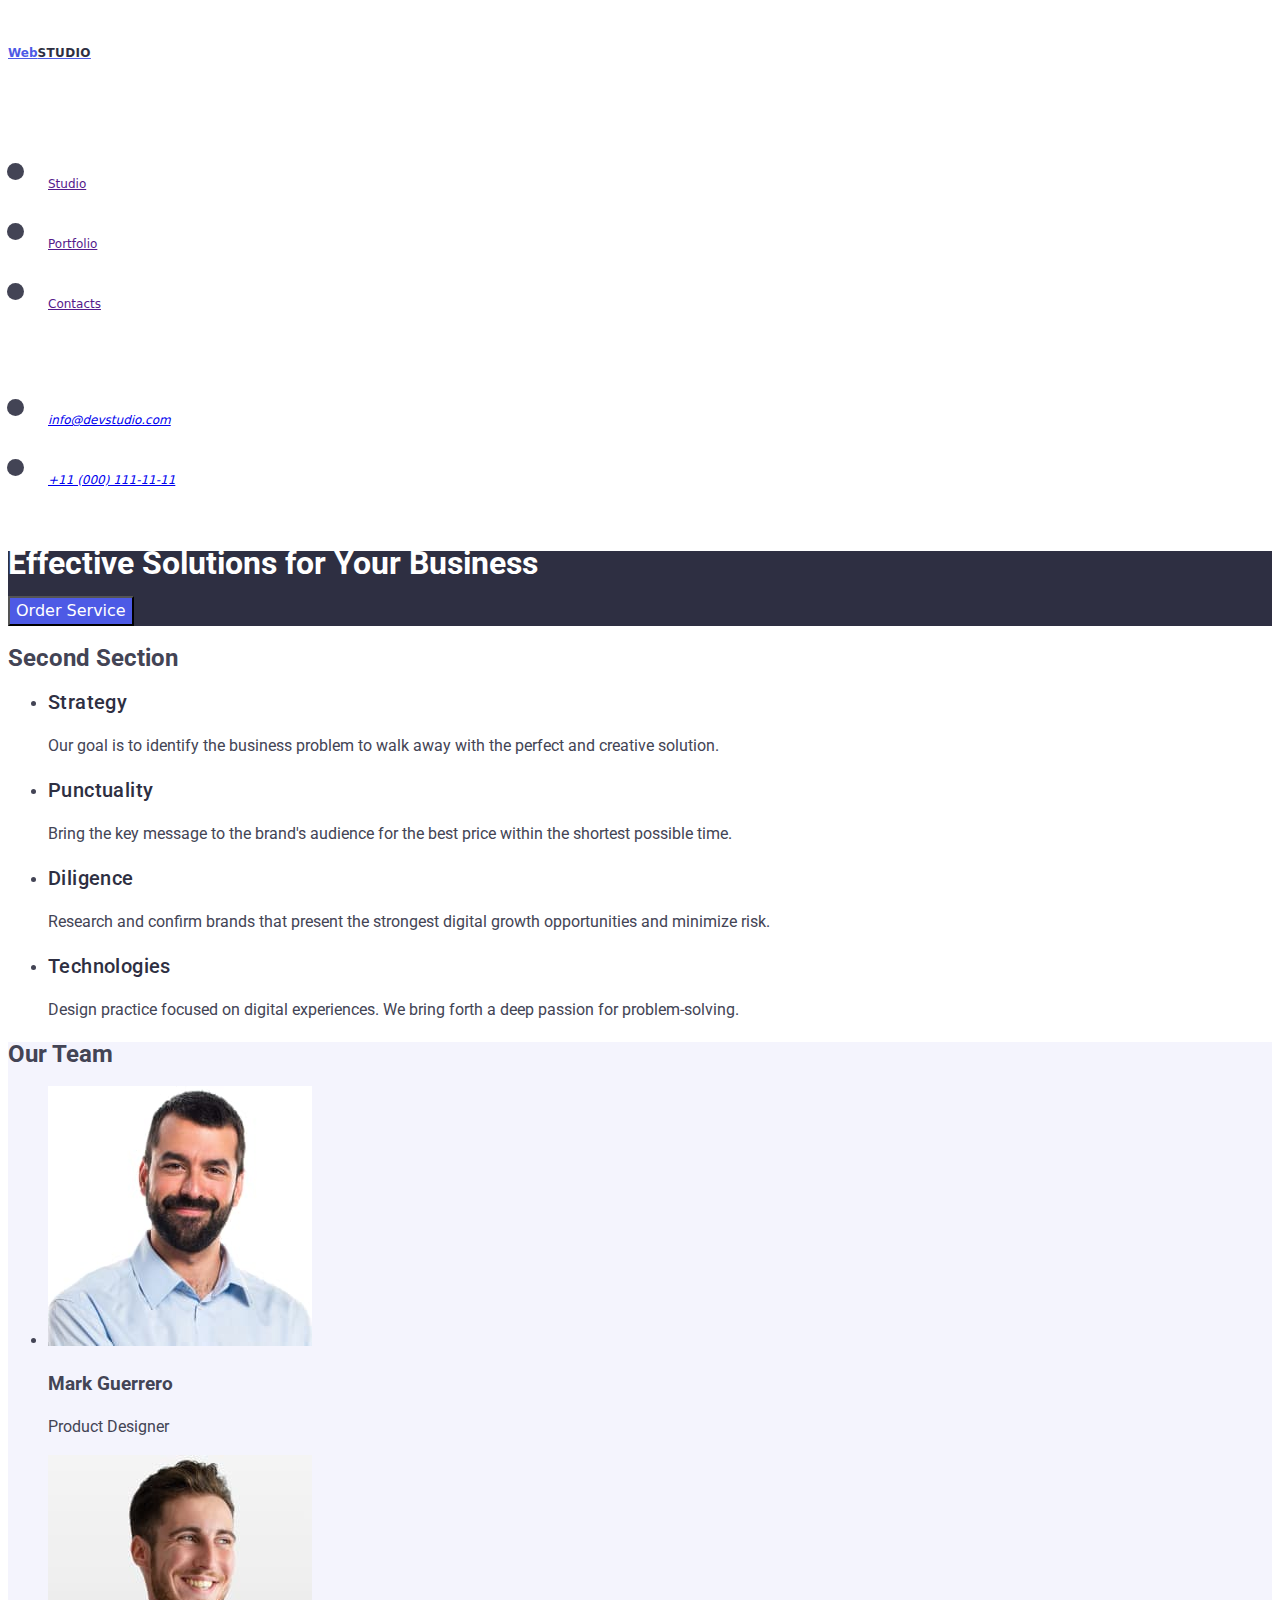
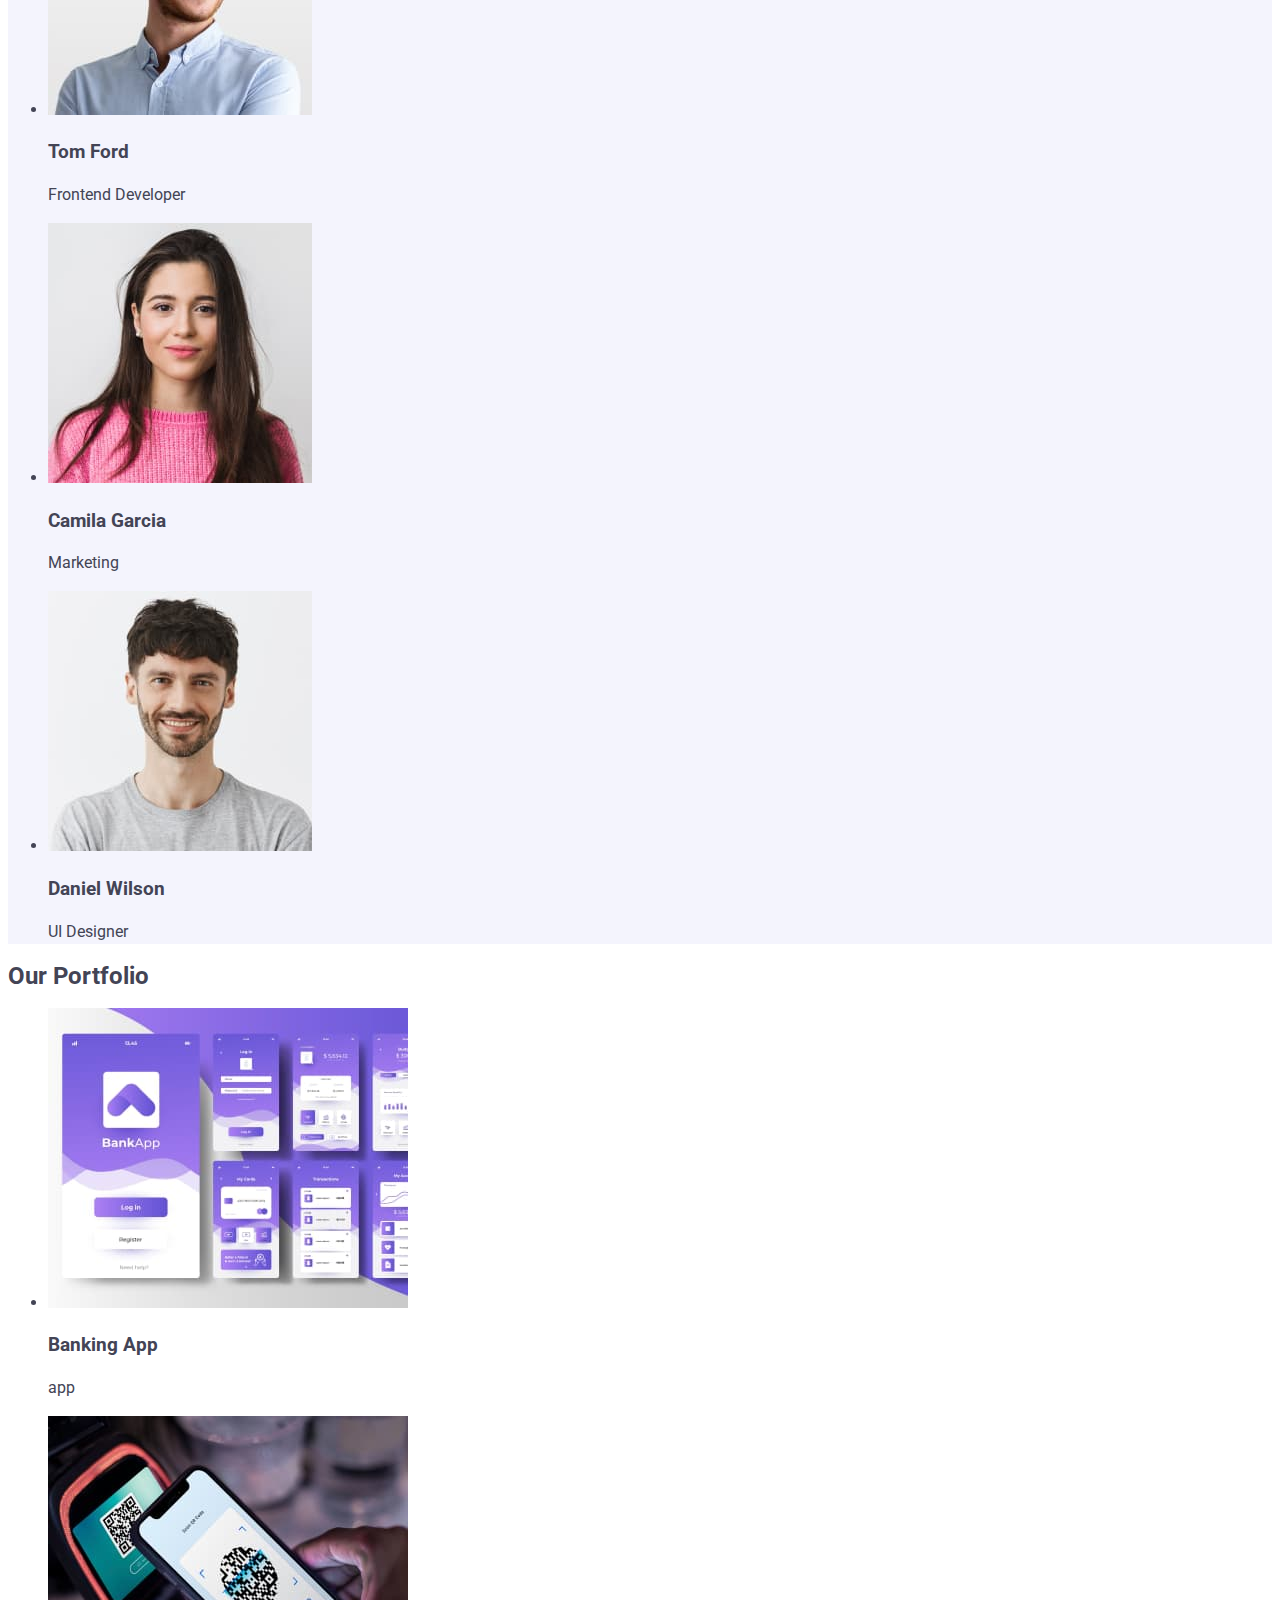
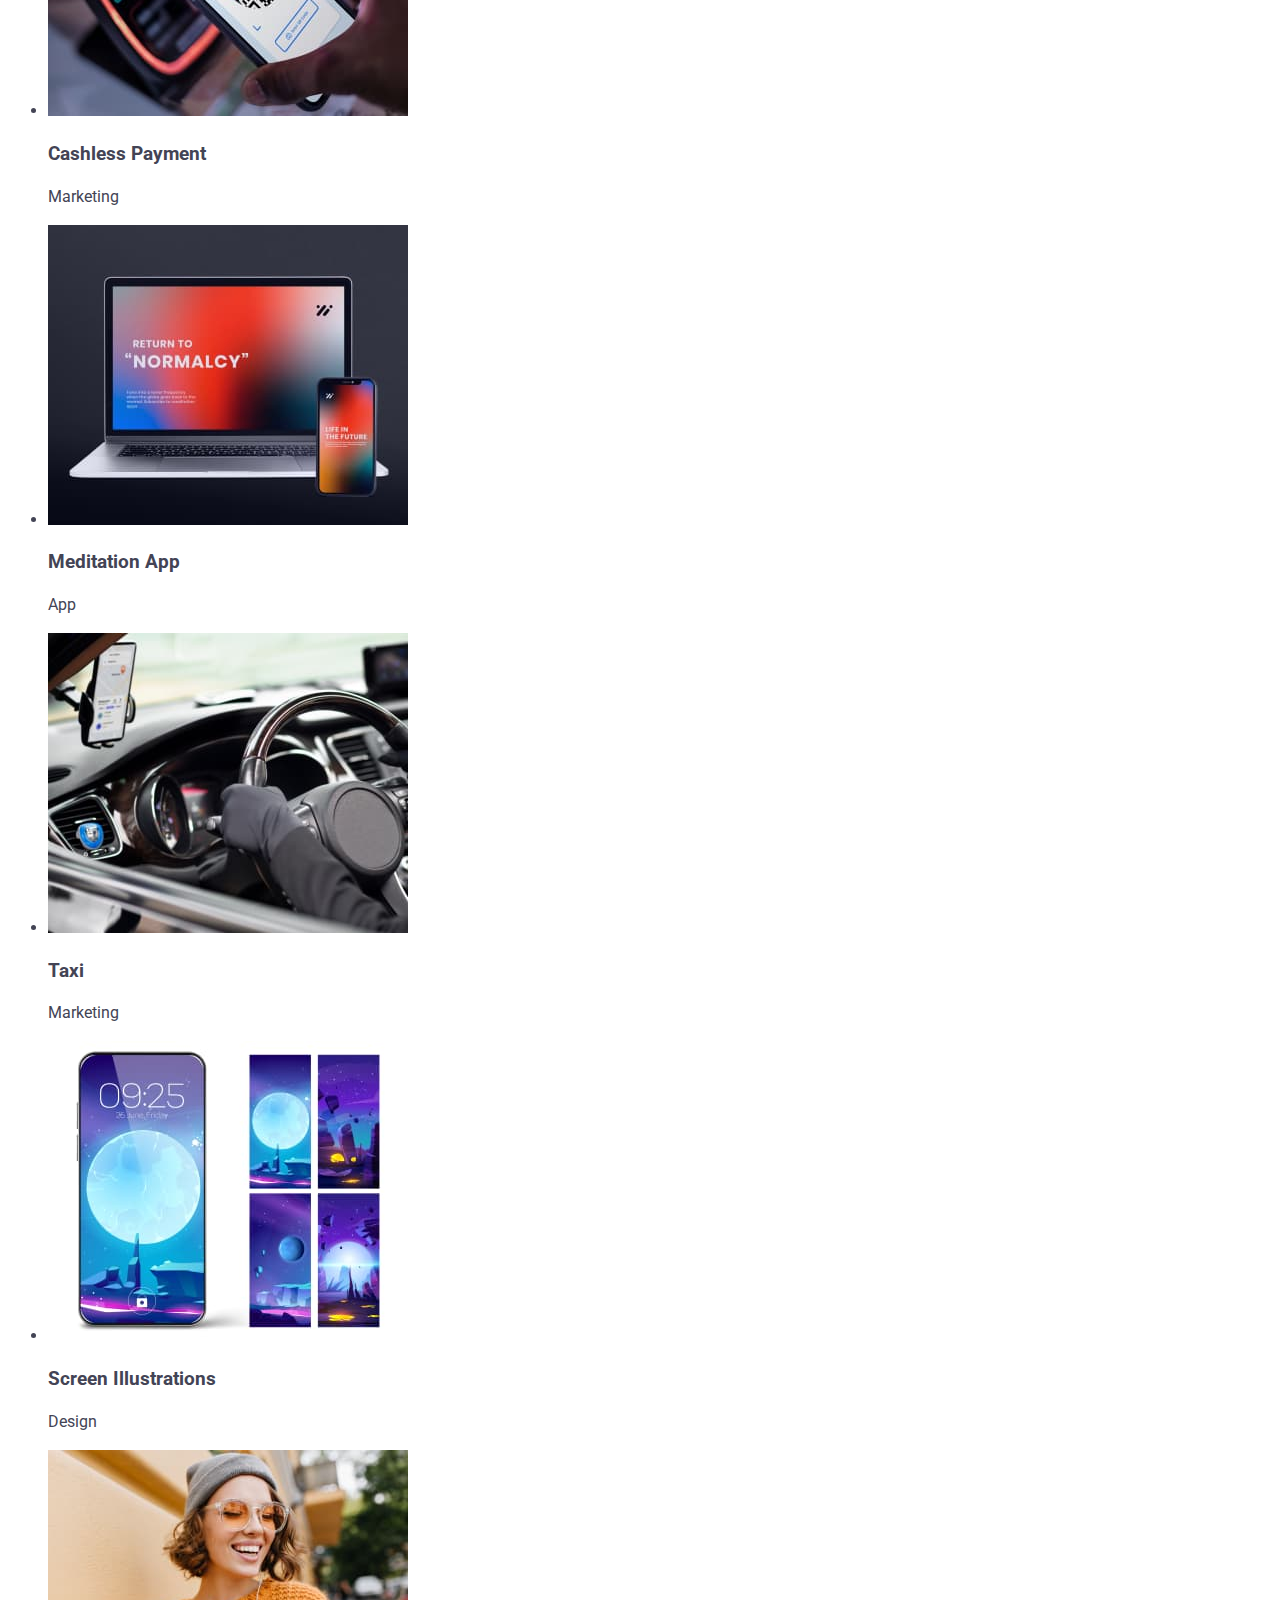
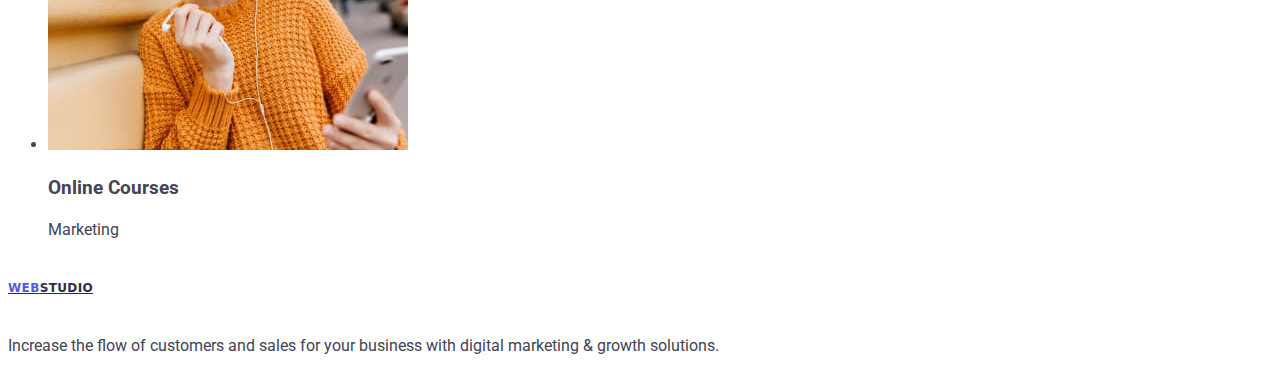
==== index.html @ baa0bed8 "updates" ====
<!DOCTYPE html>
<html lang="en">
<head>
    <meta charset="UTF-8">
    <meta name="viewport" content="width=device-width, initial-scale=1.0">
    <title>WebStudio</title>
    <link rel="stylesheet" href="./css/style.css">
    <link rel="preconnect" href="https://fonts.googleapis.com">
    <link rel="preconnect" href="https://fonts.gstatic.com" crossorigin>
    <link href="https://fonts.googleapis.com/css2?family=Raleway:ital,wght@0,700;1,700&family=Roboto:wght@400;500;700&display=swap" rel="stylesheet">
</head>
<body>
    <header>
        <!--tutaj jest nav do -->
        <nav> 
            <a class="logo" href="./index.html">Web<span class="logo-rest">Studio</span></a>
            <ul class="list"> 
                <li><a class="studio" href="">Studio</a></li>
                <li><a class="portfollio" href="">Portfolio</a></li>
                <li><a class="contacts" href="">Contacts</a></li>
            </ul> 
        </nav>
            <!--teraz dane kontaktowe-->
            <address class="address"> 
                <ul>
                    <li><a class="mail" href="mailto:info@devstudio.com">info@devstudio.com</a></li>
                    <li><a class="tel" href="tel:+110001111111">+11 (000) 111-11-11</a></li>
                </ul>
            </address>
    </header>
    <main>
        <!--sekcja pierwsza-->
        <section class="section-first"> 
            <h1>Effective Solutions for Your Business</h1>
            <button class="first-button" type="button">Order Service</button>
        </section>
        <!--sekcja druga-->
       <section>
            <h2>Second Section</h2>     
                <ul>
                        <li>
                            <h3 class="text">Strategy</h3>
                                <p class="textstrategy">Our goal is to identify the business
                                problem to walk away with the perfect and creative solution. </p>
                        </li>
                        <li>
                            <h3 class="text">Punctuality</h3>
                                <p class="textpunctuality">Bring the key message to the brand's audience for the best price within the shortest possible time.</p>
                        </li>
                        <li>
                            <h3 class="text">Diligence</h3>
                                <p class="textdiligence">Research and confirm brands that present the strongest digital growth opportunities and minimize risk.</p>
                        </li>
                        <li>
                            <h3 class="text">Technologies</h3>
                                <p class="texttechnologies">Design practice focused on digital experiences. We bring forth a deep passion for problem-solving.</p>
                        </li>
                    </ul>
        </section>
        <!--sekcja trzecia-->
        <section class="section-third">
            <h2 class="team">Our Team</h2>
            <ul>
                <li>
                    <img 
                    src="./images/markguerrero.jpg" 
                    alt="Mark Guerrero Product Designer"
                    width="264"
                    />
                    <h3>Mark Guerrero</h3>
                    <p>Product Designer</p>
                </li>
                <li>
                    <img 
                    src="./images/tomford.jpg" 
                    alt="Tom Ford Frontend Developer"
                    width="264"
                    />
                    <h3>Tom Ford</h3>
                    <p>Frontend Developer</p>
                </li>
                <li>
                    <img 
                    src="./images/camilagarcia.jpg" 
                    alt="Camila Garcia Marketing"
                    width="264"
                    />
                    <h3>Camila Garcia</h3>
                    <p>Marketing</p>
                </li>
                <li>
                    <img 
                    src="./images/danielwilson.jpg" 
                    alt="Daniel Wilson UI Designer"
                    width="264"
                    />
                    <h3>Daniel Wilson</h3>
                    <p>UI Designer</p>
                </li>
            </ul>
        </section>
        <!--sekcja czwarta-->
        <section>
            <h2 class="portfolio">Our Portfolio</h2>
            <ul>
                <li>
                    <img
                    src="./images/bankingapp.jpg"
                    alt="Banking App"
                    width="360"
                    />
                    <h3>Banking App</h3>
                    <p>app</p>
                </li>
                <li>
                    <img
                    src="./images/cashlesspayment.jpg"
                    alt="Cashless Payment"
                    width="360"
                    />
                    <h3>Cashless Payment</h3>
                    <p>Marketing</p>
                </li>
                <li>
                    <img
                    src="./images/meditationapp.jpg"
                    alt="Meditation App"
                    width="360"
                    />
                    <h3>Meditation App</h3>
                    <p>App</p>
                </li>
                <li>
                    <img
                    src="./images/taxiservices.jpg"
                    alt="Taxi Service"
                    width="360"
                    />
                    <h3>Taxi</h3>
                    <p>Marketing</p>
                </li>
                <li>
                    <img
                    src="./images/screenillustrations.jpg"
                    alt="Screen Illustrations"
                    width="360"
                    />
                    <h3>Screen Illustrations</h3>
                    <p>Design</p>
                </li>
                <li>
                    <img
                    src="./images/onlinecourses.jpg"
                    alt="Online Courses"
                    width="360"
                    />
                    <h3>Online Courses</h3>
                    <p>Marketing</p>
                </li>
            </ul>
        </section>
    </main>
    <footer>
        <a class="logo-rest" href="./index.html"><span class="logo">Web</span>Studio</a>
        <p>
            Increase the flow of customers and sales for your business with digital marketing & growth solutions.
        </p>
    </footer>
</body>
</html>
---- css/style.css ----
header {
    background-color: #FFFFFF;
    font-family: system-ui, -apple-system, BlinkMacSystemFont, 'Segoe UI', Roboto, Oxygen, Ubuntu, Cantarell, 'Open Sans', 'Helvetica Neue', sans-serif;
    font-weight: bold;
    font-size: 56px;
    letter-spacing: 2%;
    line-height: 60px;
}
body {
    color: #434455;
    background-color: #FFFFFF;
    font-family: "Roboto", sans-serif;
    font-weight: normal;
    font-size: 16px;
    line-height: 24px;
    letter-spacing: 2%;
}
a {
    font-family: system-ui, -apple-system, BlinkMacSystemFont, 'Segoe UI', Roboto, Oxygen, Ubuntu, Cantarell, 'Open Sans', 'Helvetica Neue', sans-serif;
    font-weight: normal;
    font-size: 12px;
    line-height: 16px;
    letter-spacing: 4%;
    text-decoration: underline;
}
.studio .portfollio .contacts {
    text-color: #2E2F42;
}
.mail .tel {
    color: #a3a5d2;
}
.section-first {
    background-color: #2E2F42;
}
h1 {
    color: white;
}
.first-button {
    background-color: #4D5AE5;
    color: white;
}
.section-third {
    background-color: #F4F4FD;
}
.logo {
    color: #4D5ae5;
    font-family: system-ui, -apple-system, BlinkMacSystemFont, 'Segoe UI', Roboto, Oxygen, Ubuntu, Cantarell, 'Open Sans', 'Helvetica Neue', sans-serif;
    font-weight: bold;
    size: 56px;
    letter-spacing: 2%;
    line-height: 60px;
}
.logo-rest {
    color: #2E2F42;
    font-family: system-ui, -apple-system, BlinkMacSystemFont, 'Segoe UI', Roboto, Oxygen, Ubuntu, Cantarell, 'Open Sans', 'Helvetica Neue', sans-serif;
    font-weight: bold;
    size: 18px;
    letter-spacing: 0.03em;
    line-height: 1.17px;
    text-transform: uppercase;
}
.first-button {
    font-family: system-ui, -apple-system, BlinkMacSystemFont, 'Segoe UI', Roboto, Oxygen, Ubuntu, Cantarell, 'Open Sans', 'Helvetica Neue', sans-serif;
    font-weight: medium;
    font-size: 16px;
    line-height: 24px;
    letter-spacing: 4%;
}
.text {
    font-size: 20px;
    font-weight: 500;
    line-height: 1.2;
    letter-spacing: 0.02em;
    color: #2e2f42;

}
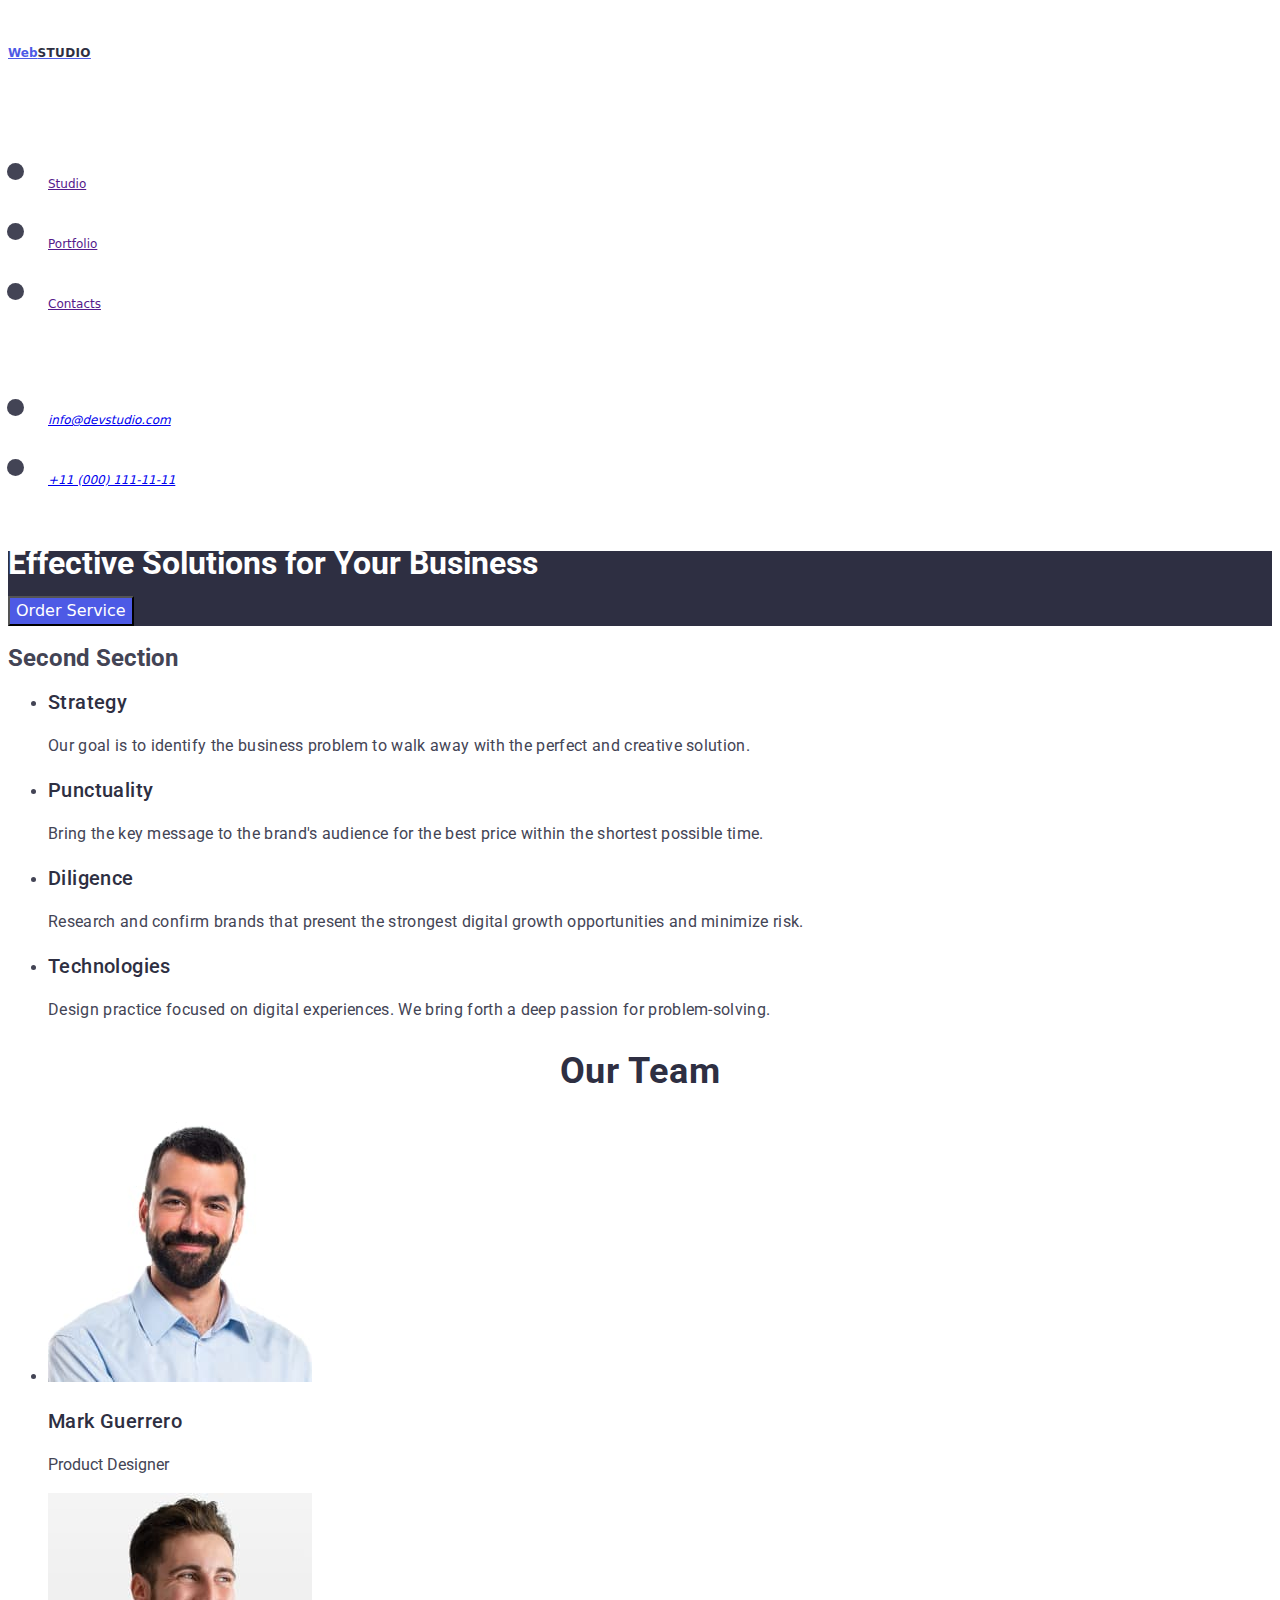
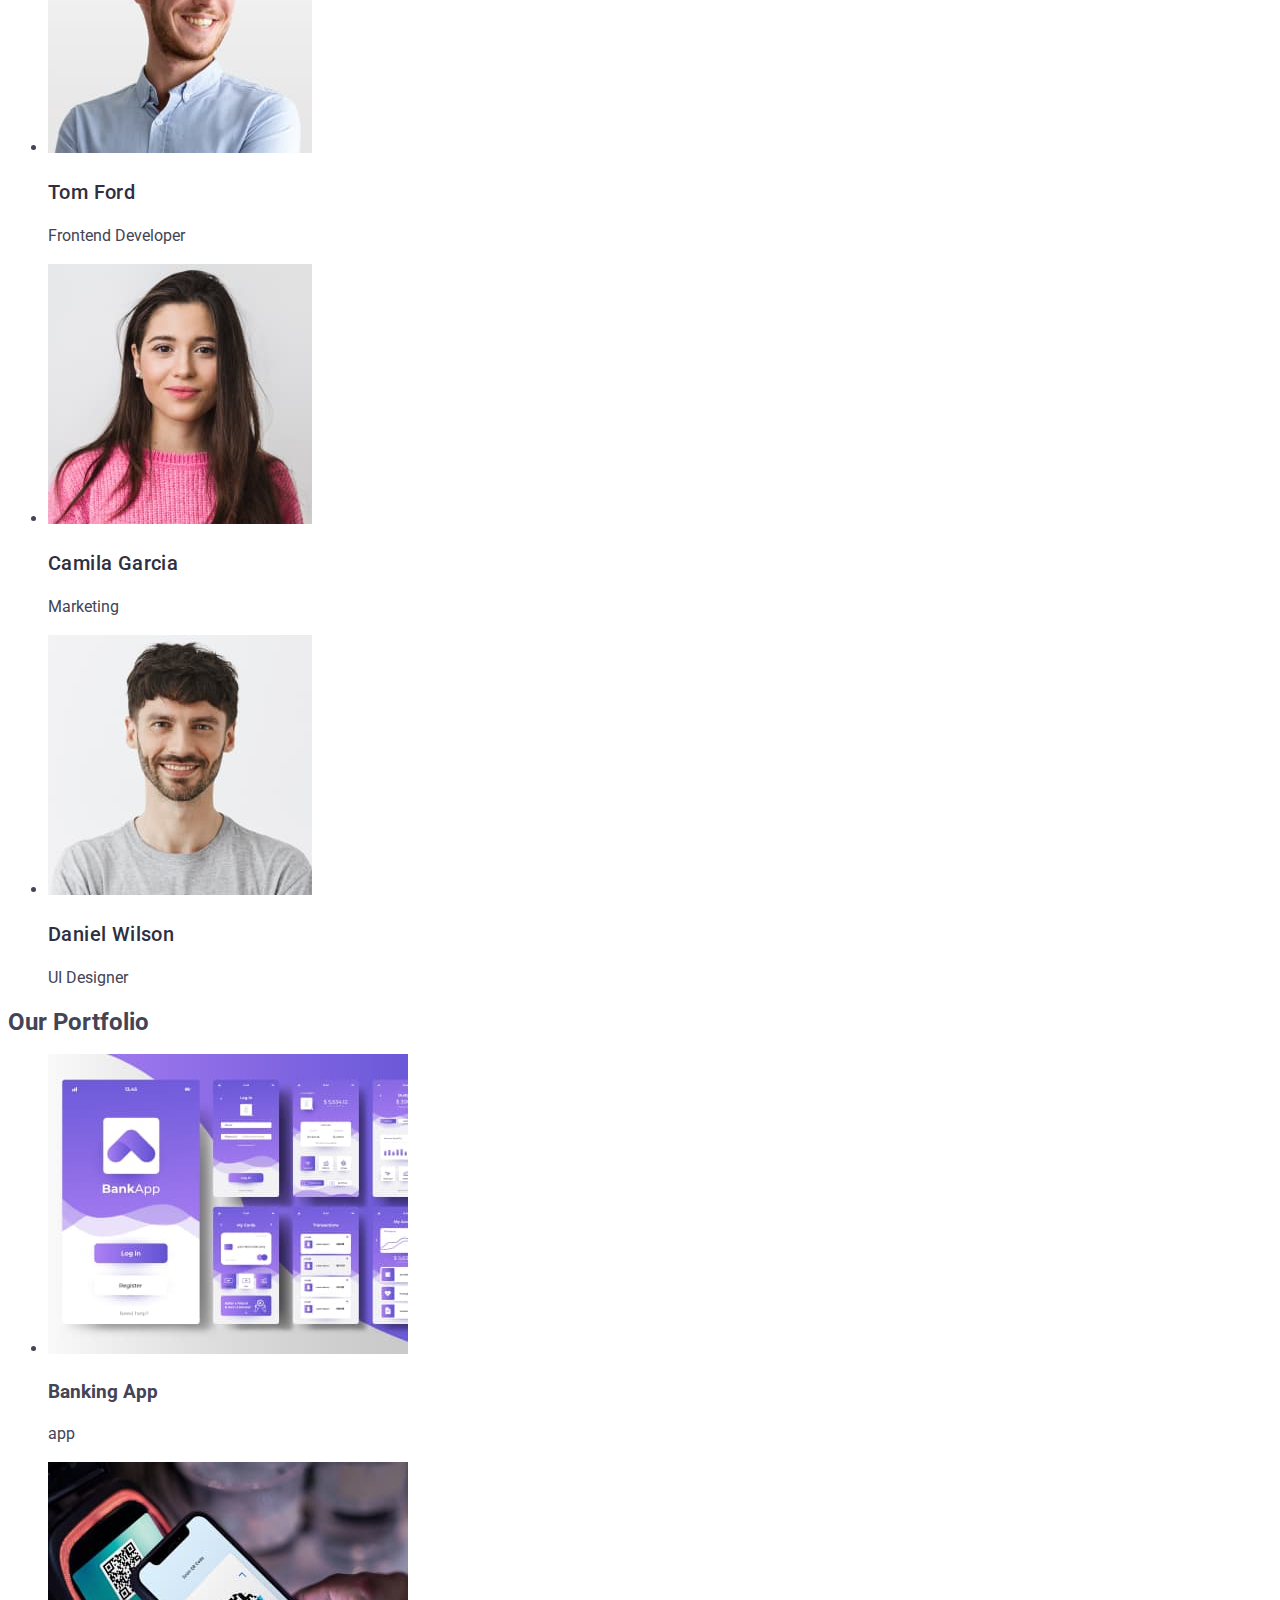
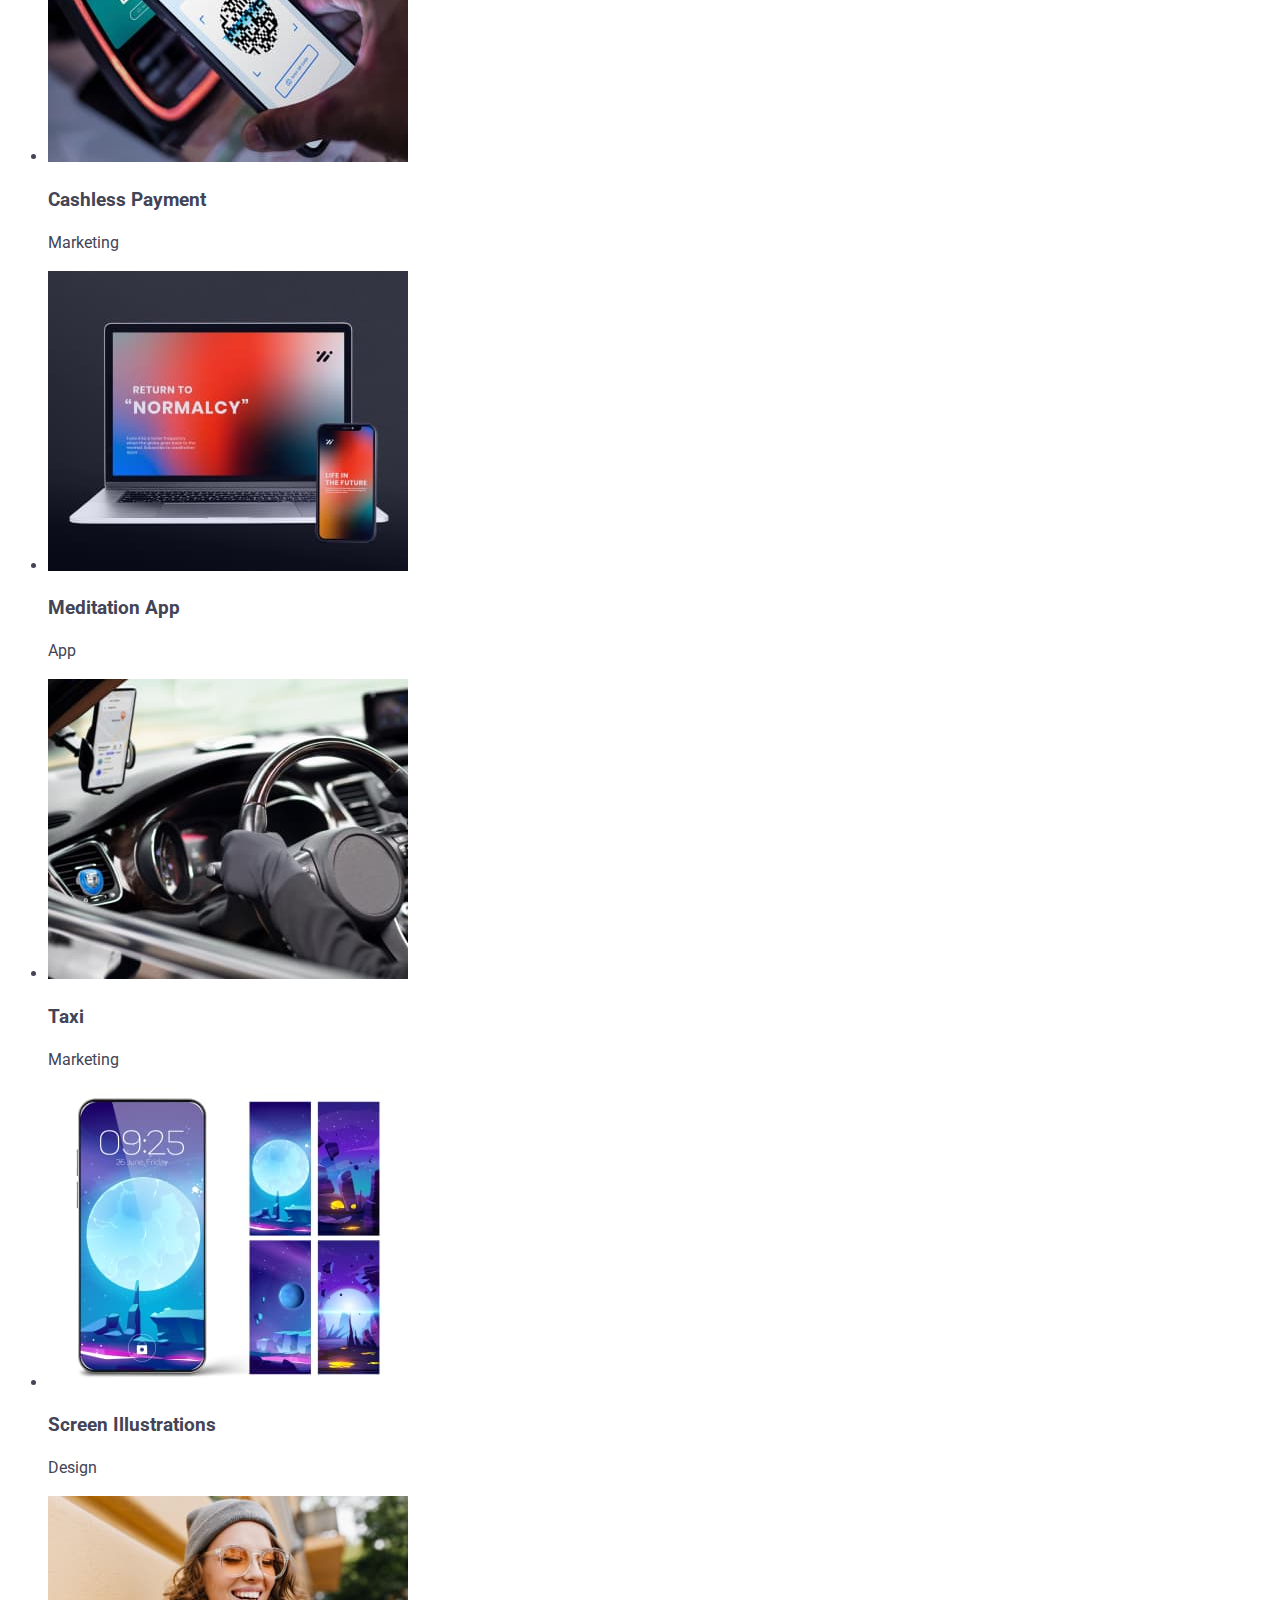
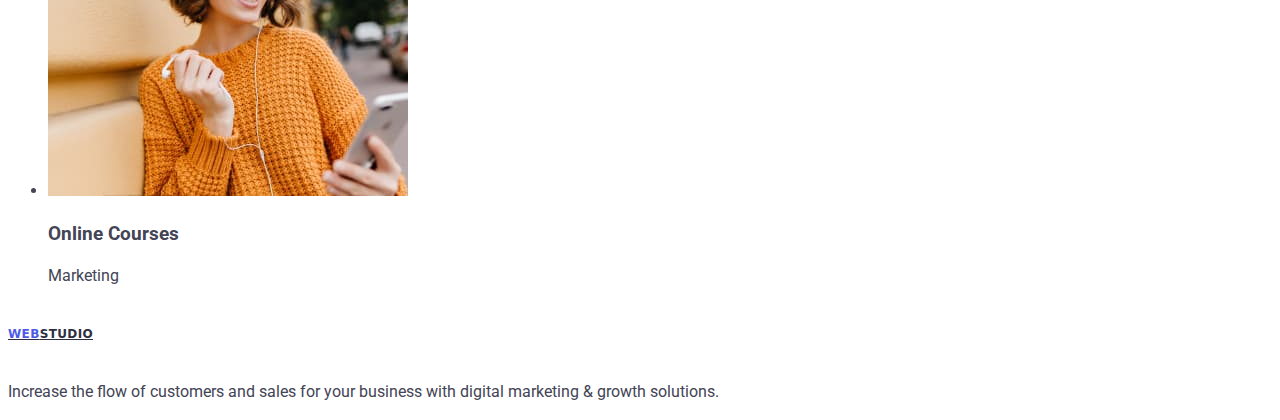
==== commit 925bab59: "updates" ====
--- a/index.html
+++ b/index.html
@@ -40,20 +40,20 @@
                 <ul>
                         <li>
                             <h3 class="text">Strategy</h3>
-                                <p class="textstrategy">Our goal is to identify the business
+                                <p class="paragraph">Our goal is to identify the business
                                 problem to walk away with the perfect and creative solution. </p>
                         </li>
                         <li>
                             <h3 class="text">Punctuality</h3>
-                                <p class="textpunctuality">Bring the key message to the brand's audience for the best price within the shortest possible time.</p>
+                                <p class="paragraph">Bring the key message to the brand's audience for the best price within the shortest possible time.</p>
                         </li>
                         <li>
                             <h3 class="text">Diligence</h3>
-                                <p class="textdiligence">Research and confirm brands that present the strongest digital growth opportunities and minimize risk.</p>
+                                <p class="paragraph">Research and confirm brands that present the strongest digital growth opportunities and minimize risk.</p>
                         </li>
                         <li>
                             <h3 class="text">Technologies</h3>
-                                <p class="texttechnologies">Design practice focused on digital experiences. We bring forth a deep passion for problem-solving.</p>
+                                <p class="paragraph">Design practice focused on digital experiences. We bring forth a deep passion for problem-solving.</p>
                         </li>
                     </ul>
         </section>
@@ -67,7 +67,7 @@
                     alt="Mark Guerrero Product Designer"
                     width="264"
                     />
-                    <h3>Mark Guerrero</h3>
+                    <h3 class="text">Mark Guerrero</h3>
                     <p>Product Designer</p>
                 </li>
                 <li>
@@ -76,7 +76,7 @@
                     alt="Tom Ford Frontend Developer"
                     width="264"
                     />
-                    <h3>Tom Ford</h3>
+                    <h3 class="text">Tom Ford</h3>
                     <p>Frontend Developer</p>
                 </li>
                 <li>
@@ -85,7 +85,7 @@
                     alt="Camila Garcia Marketing"
                     width="264"
                     />
-                    <h3>Camila Garcia</h3>
+                    <h3 class="text">Camila Garcia</h3>
                     <p>Marketing</p>
                 </li>
                 <li>
@@ -94,7 +94,7 @@
                     alt="Daniel Wilson UI Designer"
                     width="264"
                     />
-                    <h3>Daniel Wilson</h3>
+                    <h3 class="text">Daniel Wilson</h3>
                     <p>UI Designer</p>
                 </li>
             </ul>
--- a/css/style.css
+++ b/css/style.css
@@ -74,3 +74,17 @@
     color: #2e2f42;
 
 }
+.paragraph {
+    letter-spacing: 0.02em;
+}
+.team {
+    font-size: 36px;
+    line-height: 1.11;
+    text-align: center;
+    letter-spacing: 0.02em;
+    text-transform: capitalize;
+    color: #2e2f42;
+}
+.section-third {
+    background-color: #FFFFFF;
+}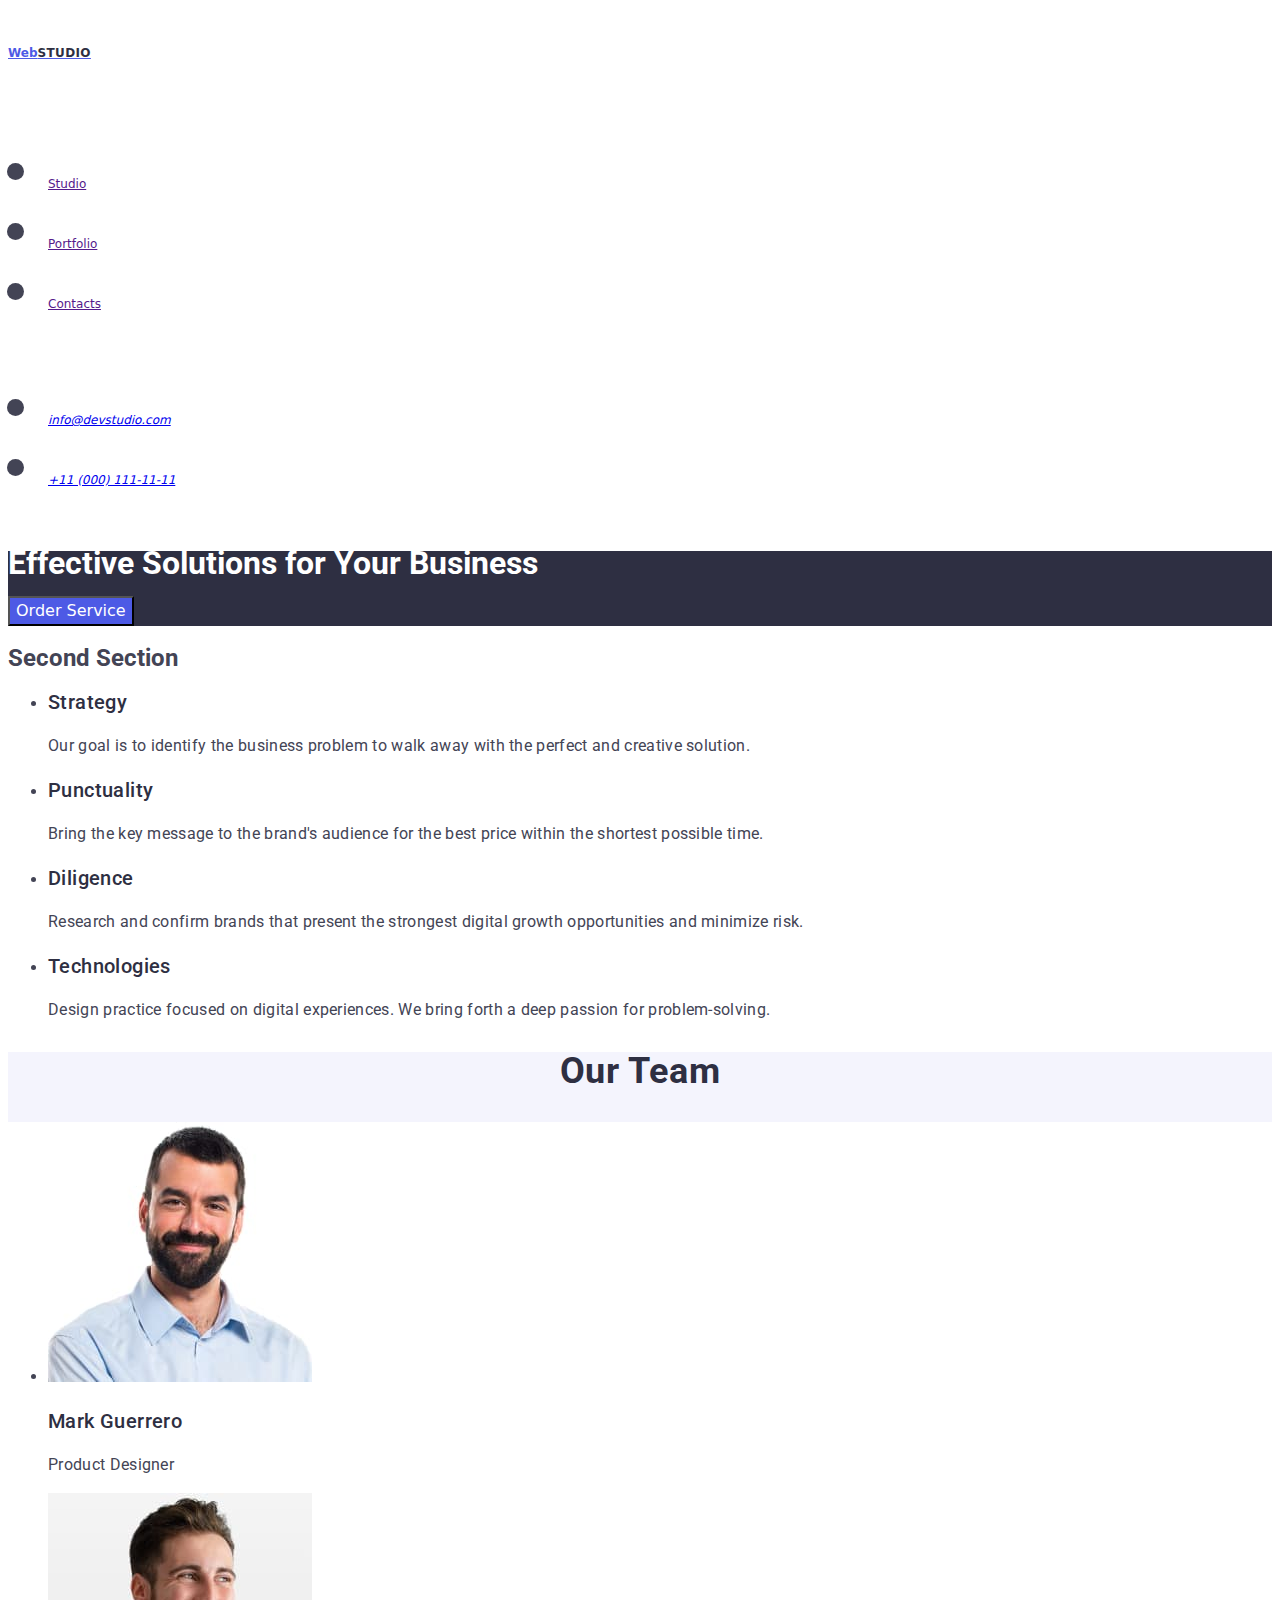
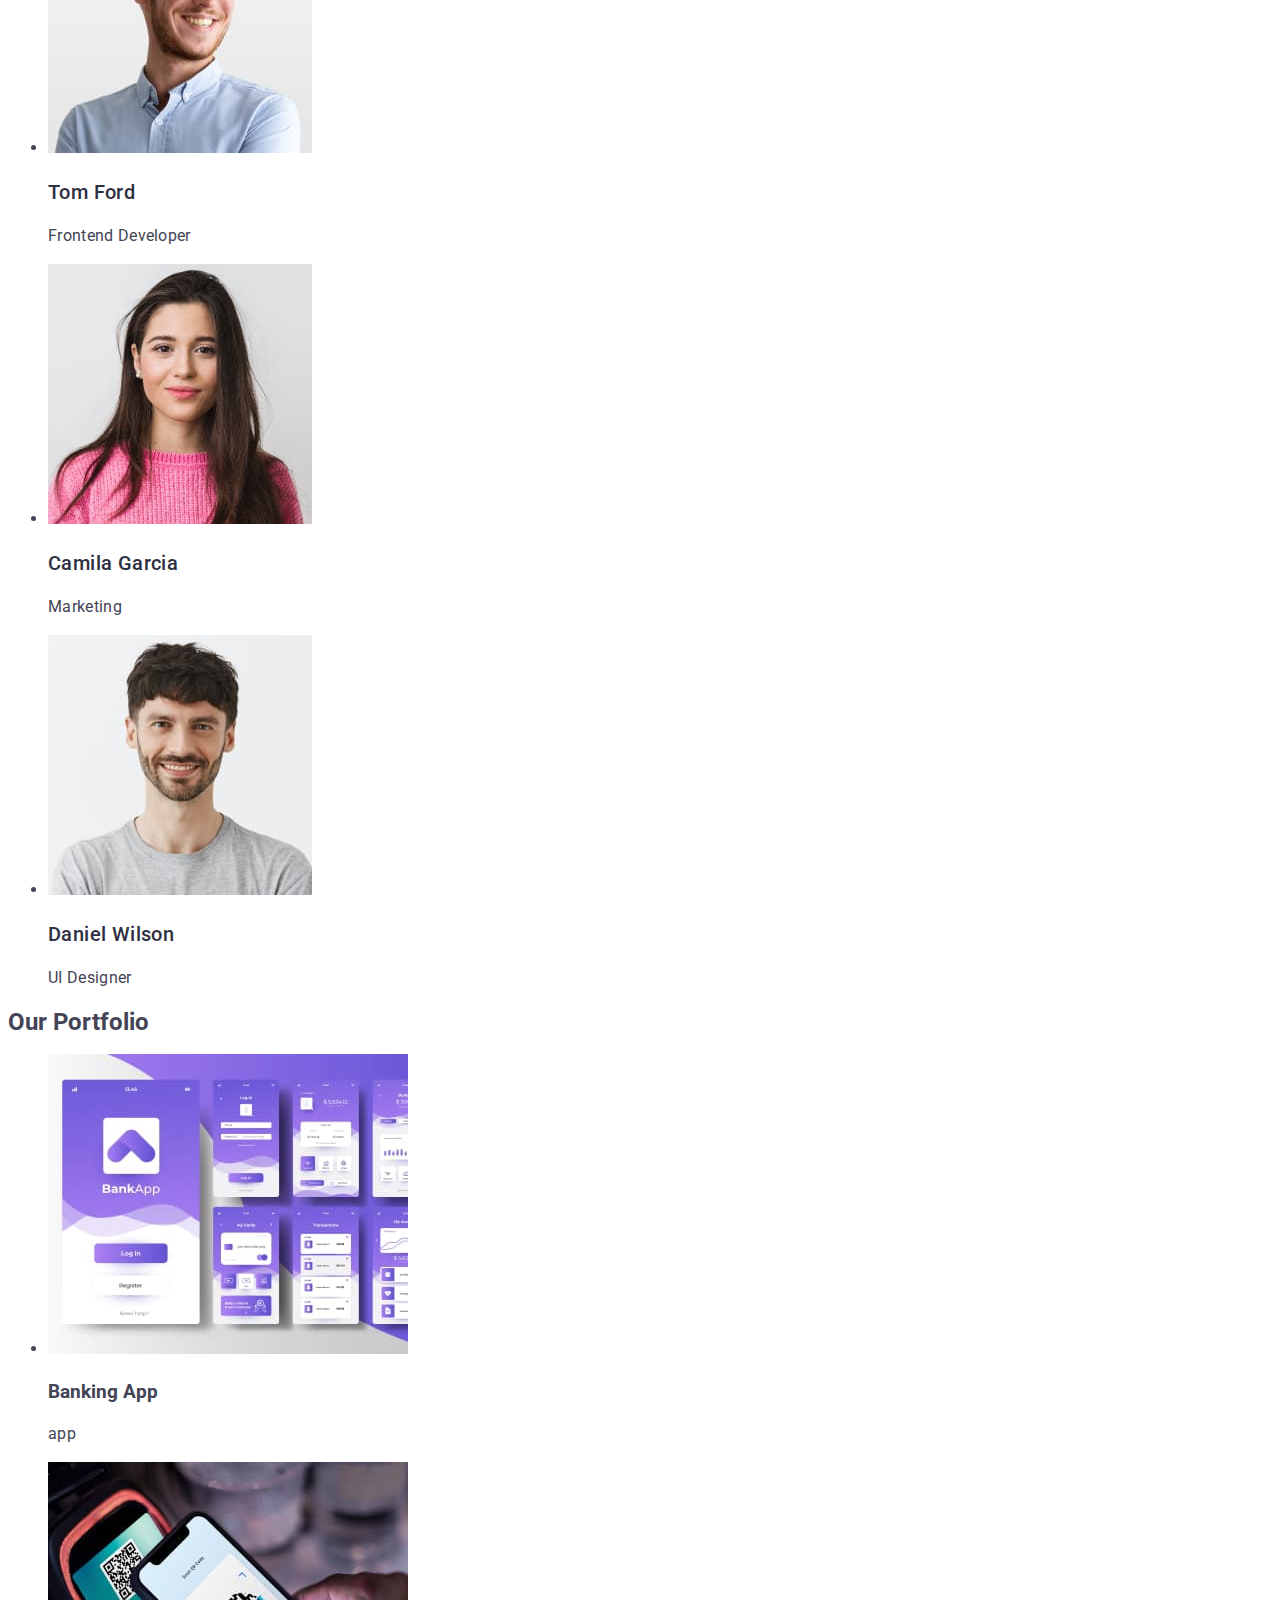
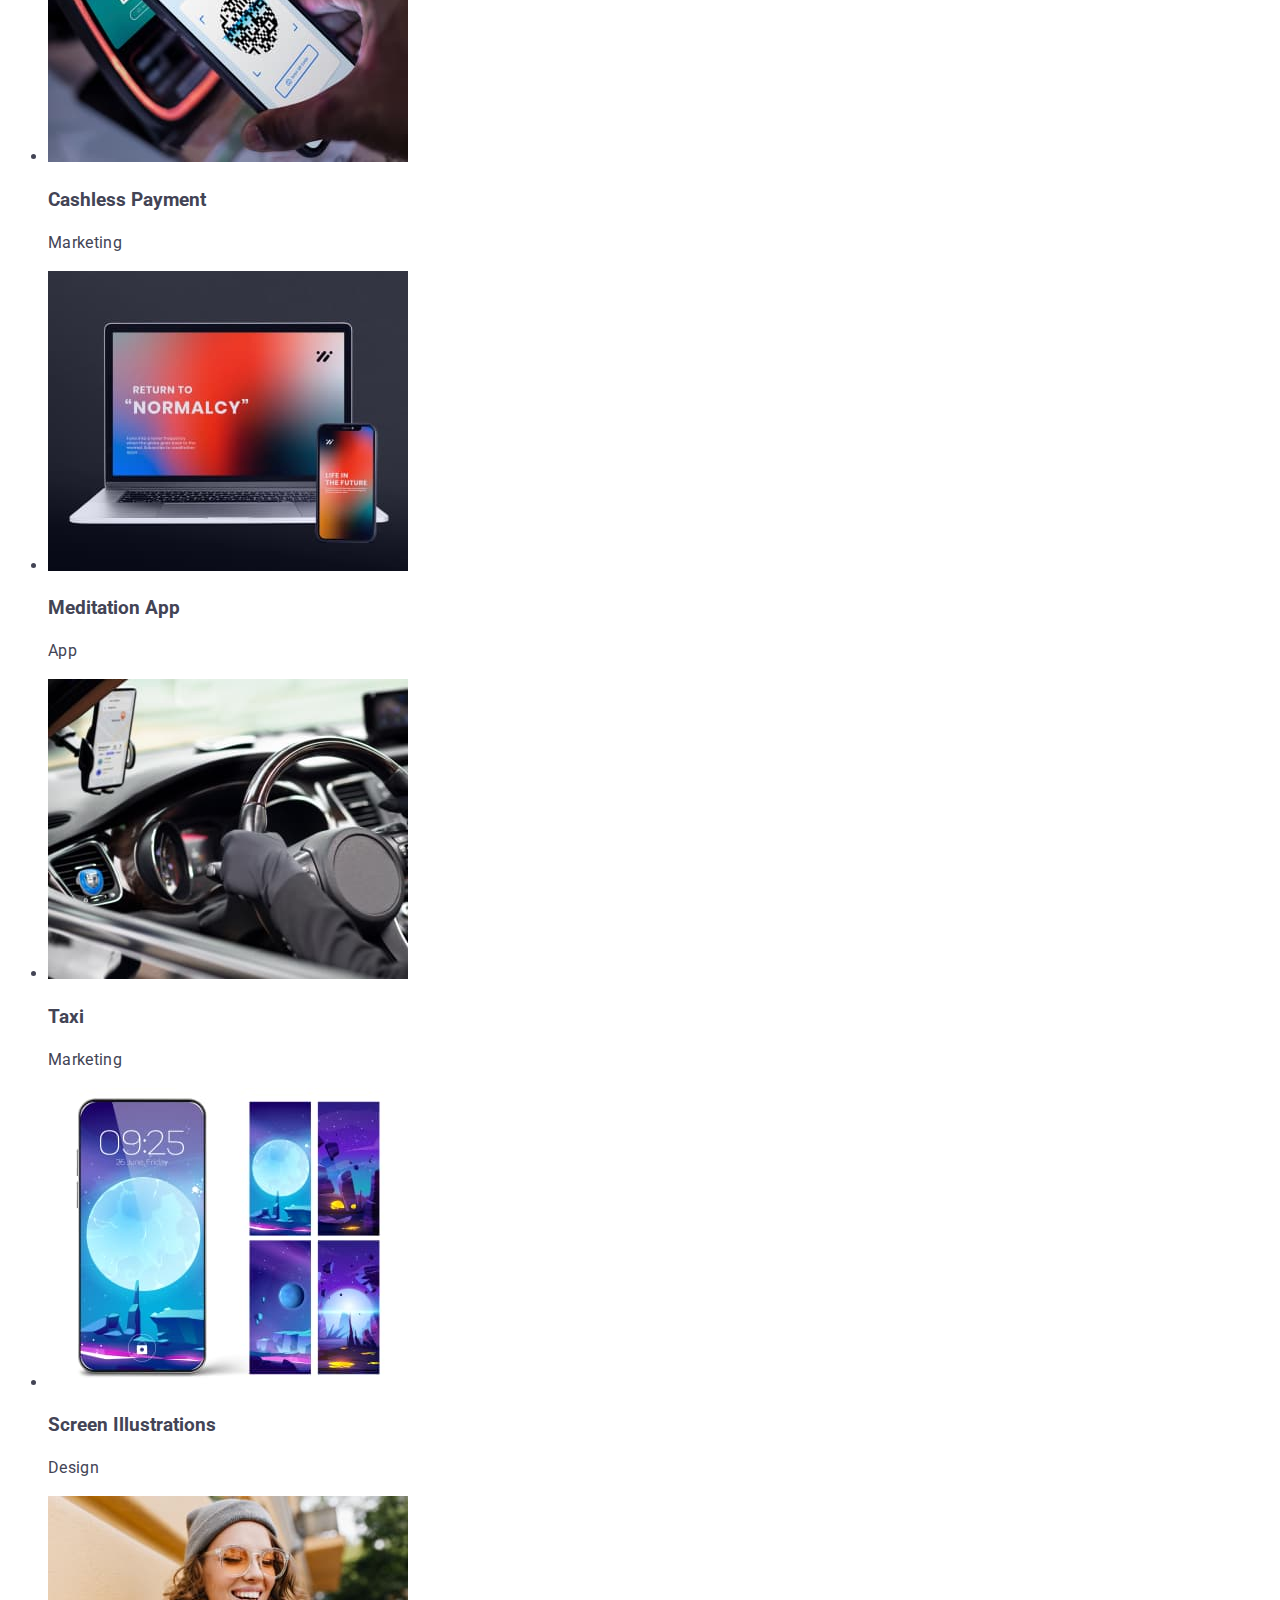
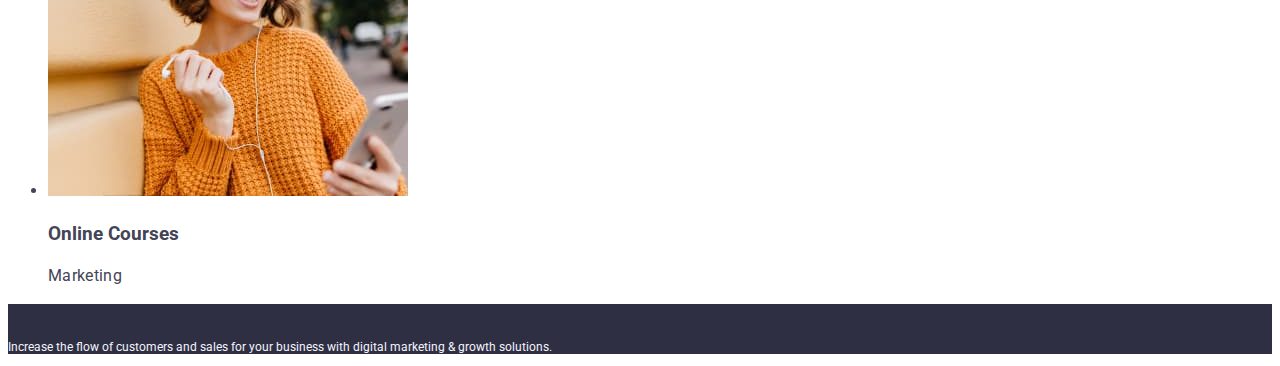
==== commit ecdc0c80: "updates" ====
--- a/index.html
+++ b/index.html
@@ -60,7 +60,7 @@
         <!--sekcja trzecia-->
         <section class="section-third">
             <h2 class="team">Our Team</h2>
-            <ul>
+            <ul class="list">
                 <li>
                     <img 
                     src="./images/markguerrero.jpg" 
@@ -68,7 +68,7 @@
                     width="264"
                     />
                     <h3 class="text">Mark Guerrero</h3>
-                    <p>Product Designer</p>
+                    <p class="paragraph">Product Designer</p>
                 </li>
                 <li>
                     <img 
@@ -77,7 +77,7 @@
                     width="264"
                     />
                     <h3 class="text">Tom Ford</h3>
-                    <p>Frontend Developer</p>
+                    <p class="paragraph">Frontend Developer</p>
                 </li>
                 <li>
                     <img 
@@ -86,7 +86,7 @@
                     width="264"
                     />
                     <h3 class="text">Camila Garcia</h3>
-                    <p>Marketing</p>
+                    <p class="paragraph">Marketing</p>
                 </li>
                 <li>
                     <img 
@@ -95,7 +95,7 @@
                     width="264"
                     />
                     <h3 class="text">Daniel Wilson</h3>
-                    <p>UI Designer</p>
+                    <p class="paragraph">UI Designer</p>
                 </li>
             </ul>
         </section>
@@ -110,7 +110,7 @@
                     width="360"
                     />
                     <h3>Banking App</h3>
-                    <p>app</p>
+                    <p class="paragraph">app</p>
                 </li>
                 <li>
                     <img
@@ -119,7 +119,7 @@
                     width="360"
                     />
                     <h3>Cashless Payment</h3>
-                    <p>Marketing</p>
+                    <p class="paragraph">Marketing</p>
                 </li>
                 <li>
                     <img
@@ -128,7 +128,7 @@
                     width="360"
                     />
                     <h3>Meditation App</h3>
-                    <p>App</p>
+                    <p class="paragraph">App</p>
                 </li>
                 <li>
                     <img
@@ -137,7 +137,7 @@
                     width="360"
                     />
                     <h3>Taxi</h3>
-                    <p>Marketing</p>
+                    <p class="paragraph">Marketing</p>
                 </li>
                 <li>
                     <img
@@ -146,7 +146,7 @@
                     width="360"
                     />
                     <h3>Screen Illustrations</h3>
-                    <p>Design</p>
+                    <p class="paragraph">Design</p>
                 </li>
                 <li>
                     <img
@@ -155,14 +155,14 @@
                     width="360"
                     />
                     <h3>Online Courses</h3>
-                    <p>Marketing</p>
+                    <p class="paragraph">Marketing</p>
                 </li>
             </ul>
         </section>
     </main>
-    <footer>
-        <a class="logo-rest" href="./index.html"><span class="logo">Web</span>Studio</a>
-        <p>
+    <footer class="footer">
+        <a class="logo-rest" href="./index.html">Web<span class="logo-rest">Studio</span></a>
+        <p class="textfooter">
             Increase the flow of customers and sales for your business with digital marketing & growth solutions.
         </p>
     </footer>
--- a/css/style.css
+++ b/css/style.css
@@ -86,5 +86,20 @@
     color: #2e2f42;
 }
 .section-third {
+    background-color: #F4F4FD;
+}
+.list {
     background-color: #FFFFFF;
+}
+.footer {
+    background-color: #2e2f42;
+}
+.textfooter {
+    font-family: "Roboto", sans-serif;
+    font-weight: normal;
+    font-size: 12px;
+    line-height: 14px;
+    letter-spacing: 4%;
+    color: #F4F4FD;
+    text-align: left;
 }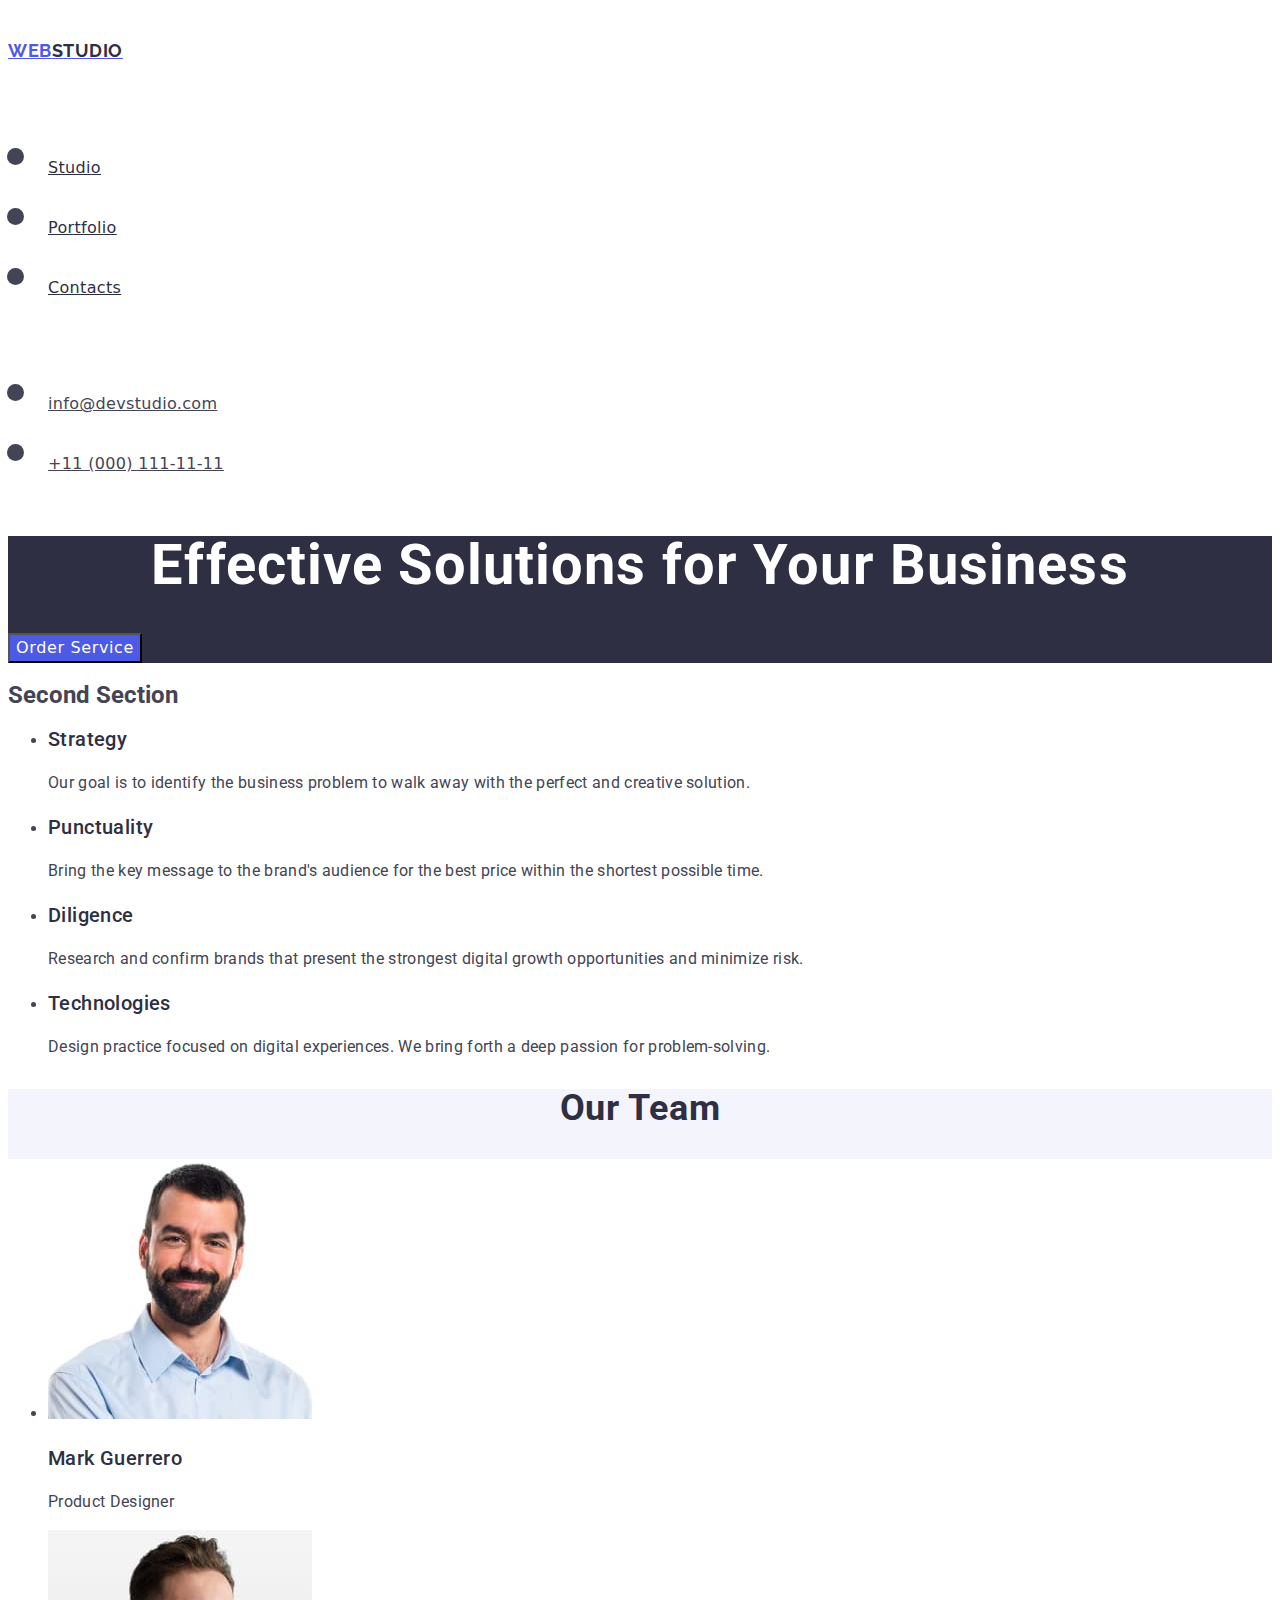
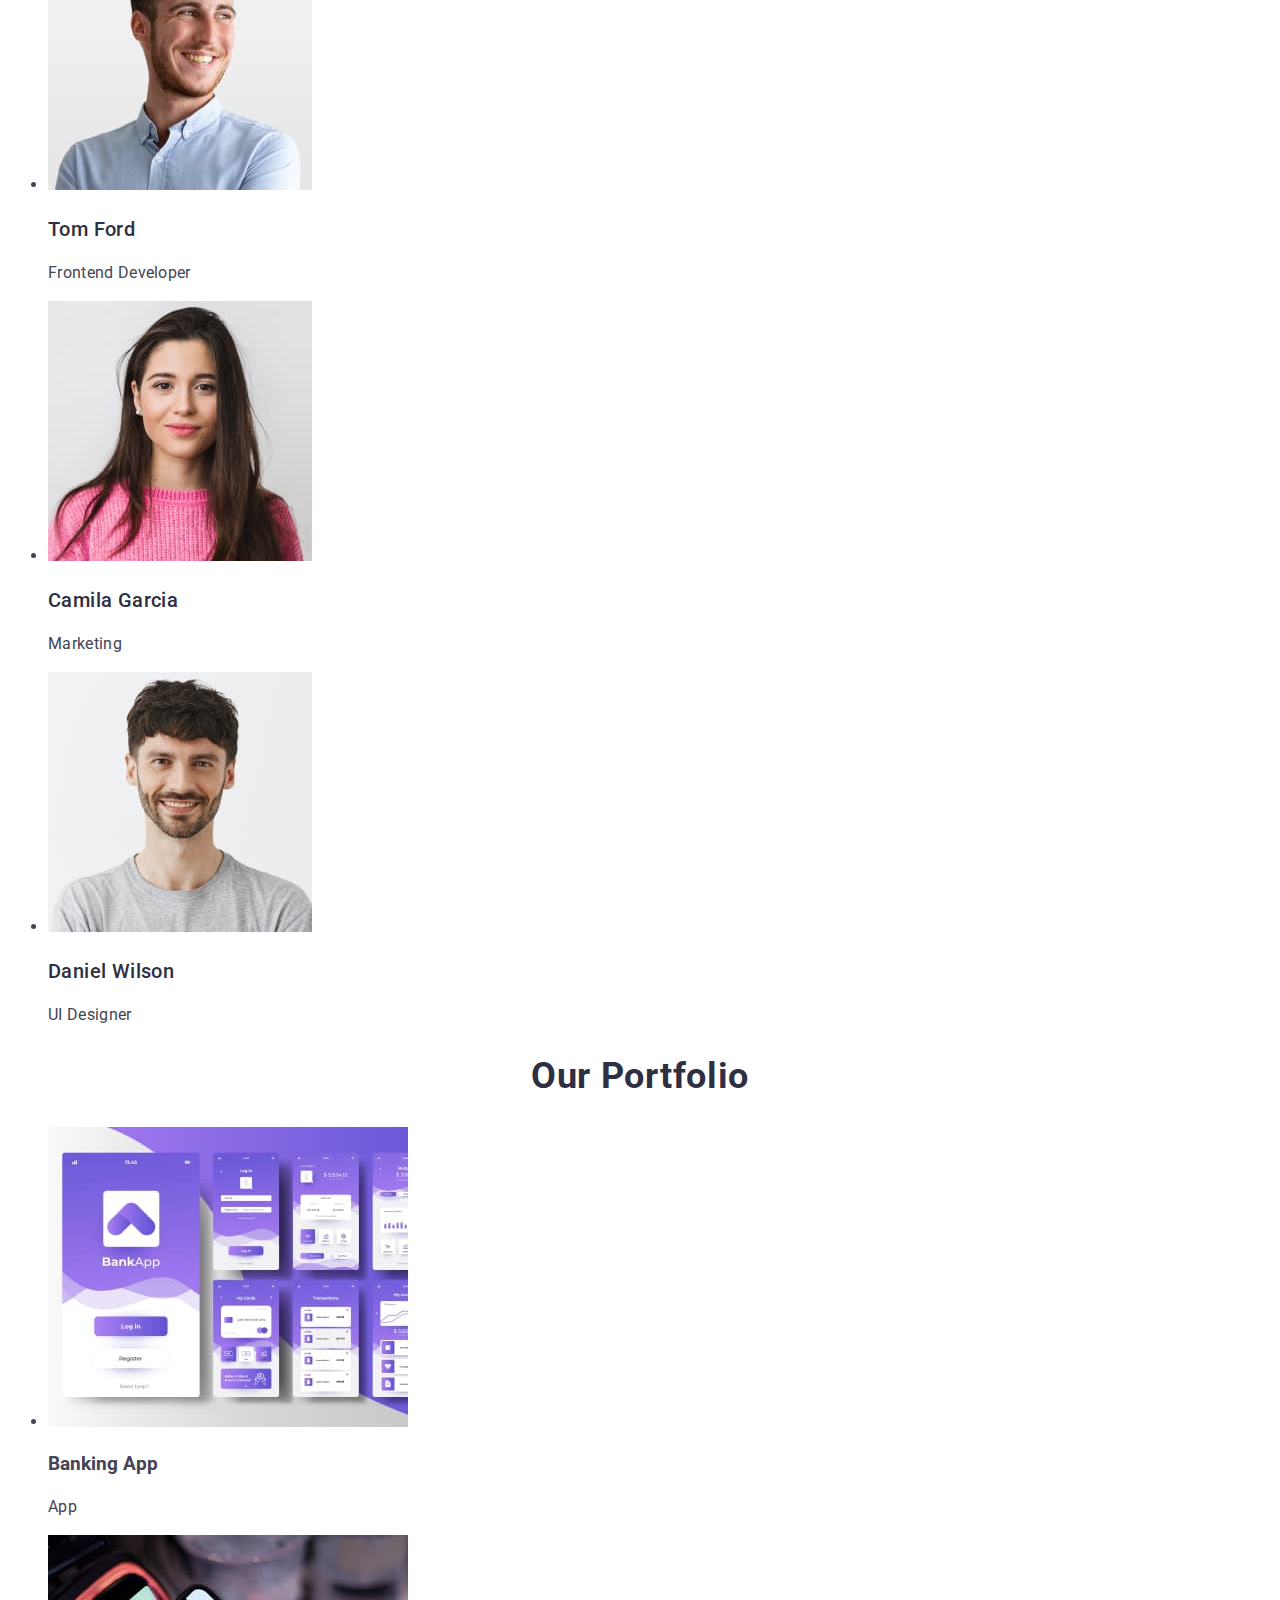
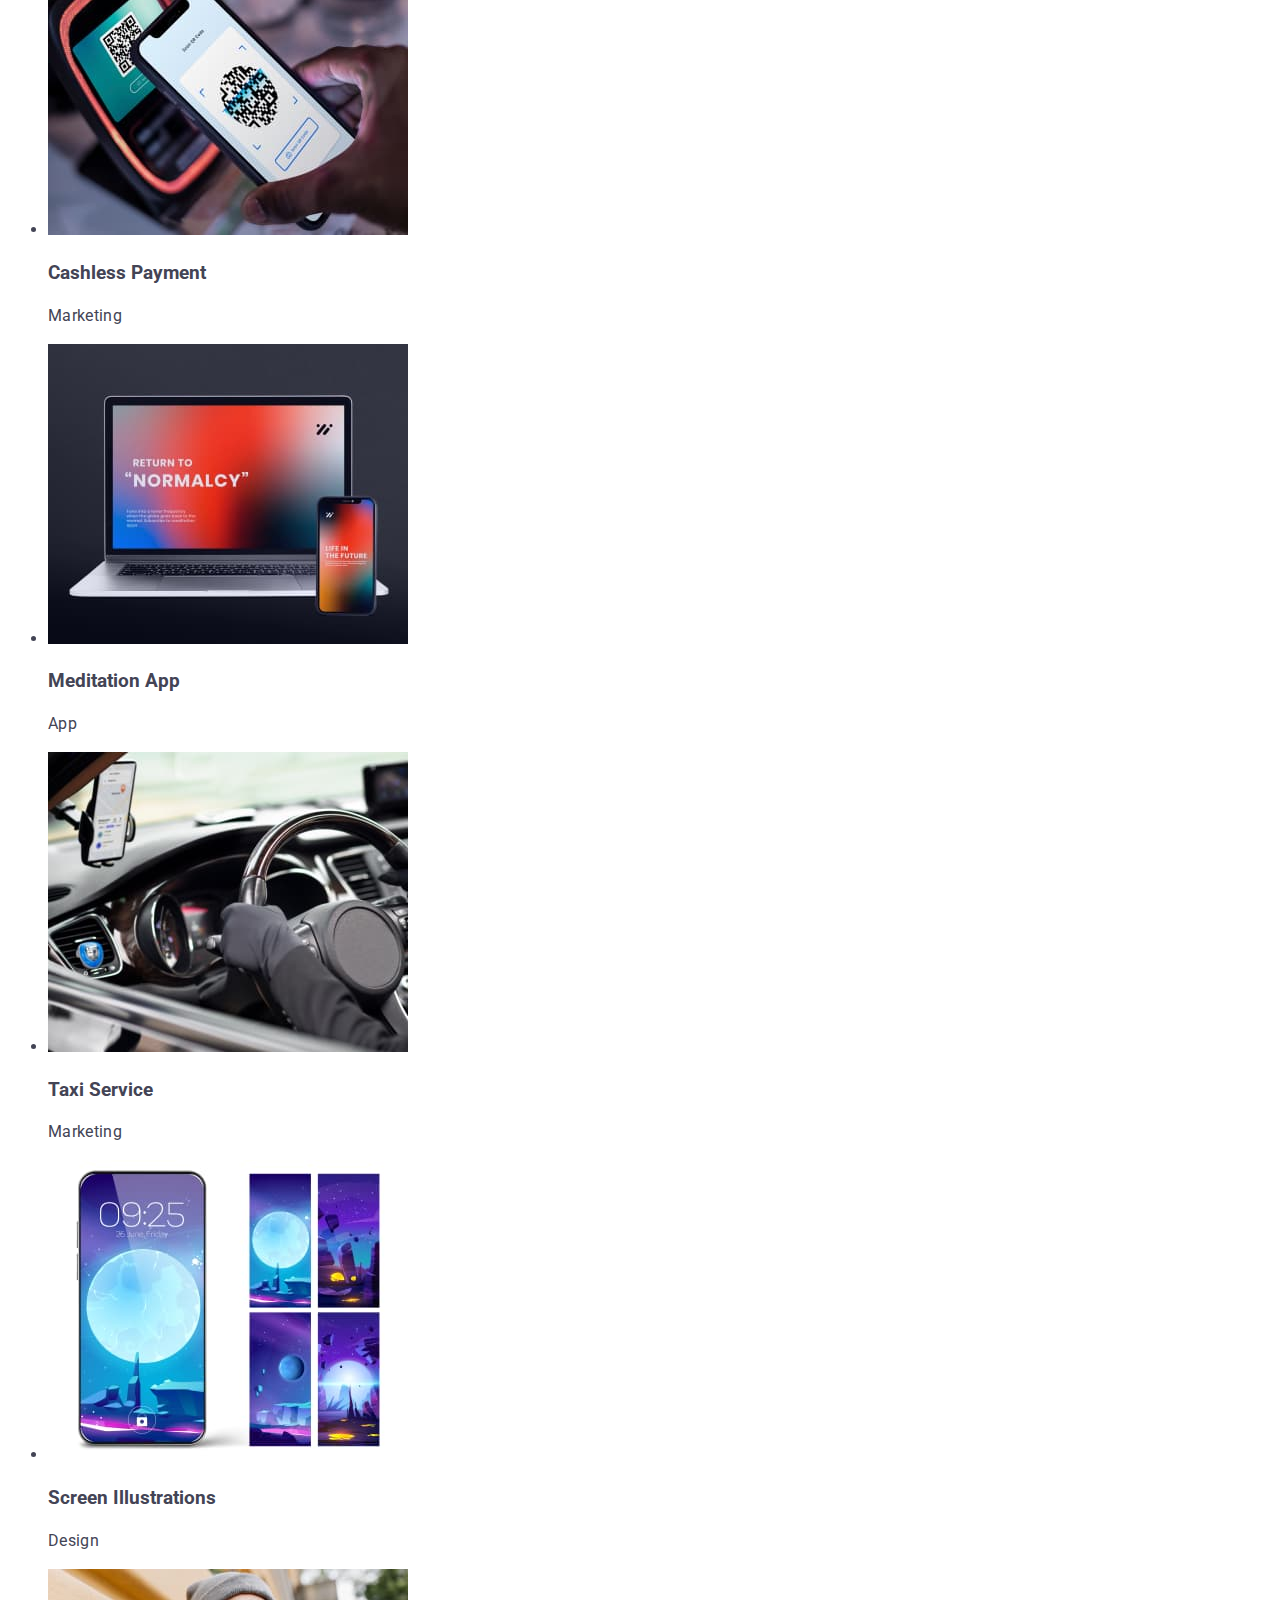
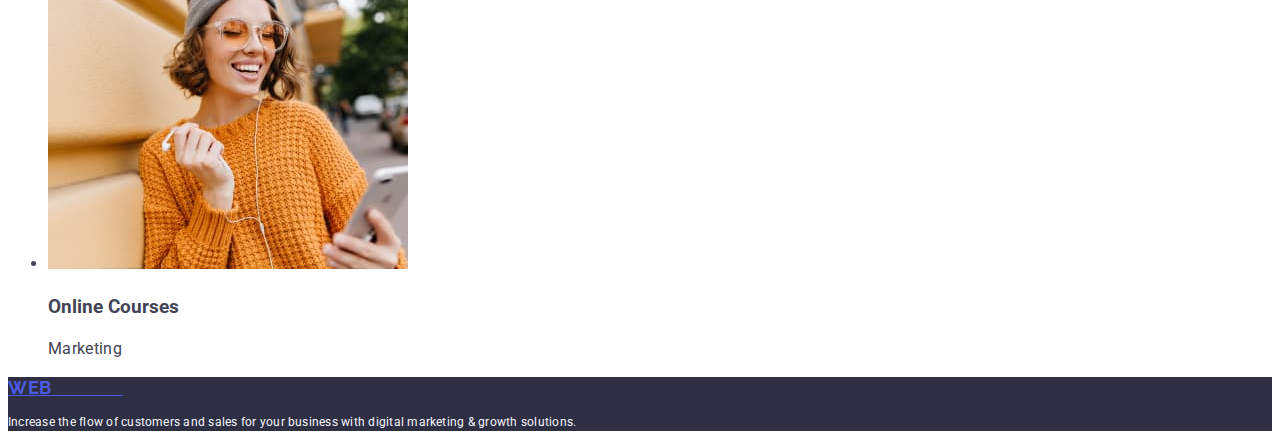
==== commit 5c054e05: "updates" ====
--- a/index.html
+++ b/index.html
@@ -15,23 +15,23 @@
         <nav> 
             <a class="logo" href="./index.html">Web<span class="logo-rest">Studio</span></a>
             <ul class="list"> 
-                <li><a class="studio" href="">Studio</a></li>
-                <li><a class="portfollio" href="">Portfolio</a></li>
-                <li><a class="contacts" href="">Contacts</a></li>
+                <li><a class="nav" href="./index.html">Studio</a></li>
+                <li><a class="nav" href="./index.html">Portfolio</a></li>
+                <li><a class="nav" href="./index.html">Contacts</a></li>
             </ul> 
         </nav>
             <!--teraz dane kontaktowe-->
-            <address class="address"> 
+            <address> 
                 <ul>
-                    <li><a class="mail" href="mailto:info@devstudio.com">info@devstudio.com</a></li>
-                    <li><a class="tel" href="tel:+110001111111">+11 (000) 111-11-11</a></li>
+                    <li><a class="mail-tel" href="mailto:info@devstudio.com">info@devstudio.com</a></li>
+                    <li><a class="mail-tel" href="tel:+110001111111">+11 (000) 111-11-11</a></li>
                 </ul>
             </address>
     </header>
     <main>
         <!--sekcja pierwsza-->
         <section class="section-first"> 
-            <h1>Effective Solutions for Your Business</h1>
+            <h1 class="solutions">Effective Solutions for Your Business</h1>
             <button class="first-button" type="button">Order Service</button>
         </section>
         <!--sekcja druga-->
@@ -101,7 +101,7 @@
         </section>
         <!--sekcja czwarta-->
         <section>
-            <h2 class="portfolio">Our Portfolio</h2>
+            <h2 class="team">Our Portfolio</h2>
             <ul>
                 <li>
                     <img
@@ -110,7 +110,7 @@
                     width="360"
                     />
                     <h3>Banking App</h3>
-                    <p class="paragraph">app</p>
+                    <p class="paragraph">App</p>
                 </li>
                 <li>
                     <img
@@ -136,7 +136,7 @@
                     alt="Taxi Service"
                     width="360"
                     />
-                    <h3>Taxi</h3>
+                    <h3>Taxi Service</h3>
                     <p class="paragraph">Marketing</p>
                 </li>
                 <li>
@@ -161,7 +161,7 @@
         </section>
     </main>
     <footer class="footer">
-        <a class="logo-rest" href="./index.html">Web<span class="logo-rest">Studio</span></a>
+        <a class="logo" href="./index.html">Web<span class="logo-rest">Studio</span></a>
         <p class="textfooter">
             Increase the flow of customers and sales for your business with digital marketing & growth solutions.
         </p>
--- a/css/style.css
+++ b/css/style.css
@@ -23,36 +23,58 @@
     letter-spacing: 4%;
     text-decoration: underline;
 }
-.studio .portfollio .contacts {
-    text-color: #2E2F42;
+.nav {
+    color: #2e2f42;
+    font-size: 16px;
+    font-weight: 500;
+    line-height: 1.5;
+    letter-spacing: 0.02em;
 }
-.mail .tel {
-    color: #a3a5d2;
+.nav:hover .nav:active .mail-tel:hover .mail-tel:active .first-button:hover .first-button:active {
+    color: #404bbf;
+}
+address {
+    font-style: normal;
+}
+.mail-tel {
+    color: #434455;
+    font-size: 16px;
+    line-height: 1.5;
+    letter-spacing: 0.02em;
 }
 .section-first {
     background-color: #2E2F42;
 }
-h1 {
-    color: white;
+.solutions {
+    color: #FFFFFF;
+    font-size: 56px;
+    line-height: 1.07;
+    text-align: center;
+    letter-spacing: 0.02em;
 }
 .first-button {
     background-color: #4D5AE5;
     color: white;
+    font-family: "Roboto", sans-serif;
+    font-weight: 500;
+    letter-spacing: 0.04em;
+    cursor: pointer;
 }
 .section-third {
     background-color: #F4F4FD;
 }
 .logo {
+    font-family: "Raleway", sans-serif;
     color: #4D5ae5;
-    font-family: system-ui, -apple-system, BlinkMacSystemFont, 'Segoe UI', Roboto, Oxygen, Ubuntu, Cantarell, 'Open Sans', 'Helvetica Neue', sans-serif;
     font-weight: bold;
-    size: 56px;
-    letter-spacing: 2%;
-    line-height: 60px;
+    font-size: 18px;
+    letter-spacing: 0.03em;
+    line-height: 1.17;
+    text-transform: uppercase;
 }
 .logo-rest {
     color: #2E2F42;
-    font-family: system-ui, -apple-system, BlinkMacSystemFont, 'Segoe UI', Roboto, Oxygen, Ubuntu, Cantarell, 'Open Sans', 'Helvetica Neue', sans-serif;
+    font-family: "Raleway", sans-serif;
     font-weight: bold;
     size: 18px;
     letter-spacing: 0.03em;
@@ -98,8 +120,8 @@
     font-family: "Roboto", sans-serif;
     font-weight: normal;
     font-size: 12px;
-    line-height: 14px;
-    letter-spacing: 4%;
+    line-height: 1.5;
+    letter-spacing: 0.02em;
     color: #F4F4FD;
     text-align: left;
 }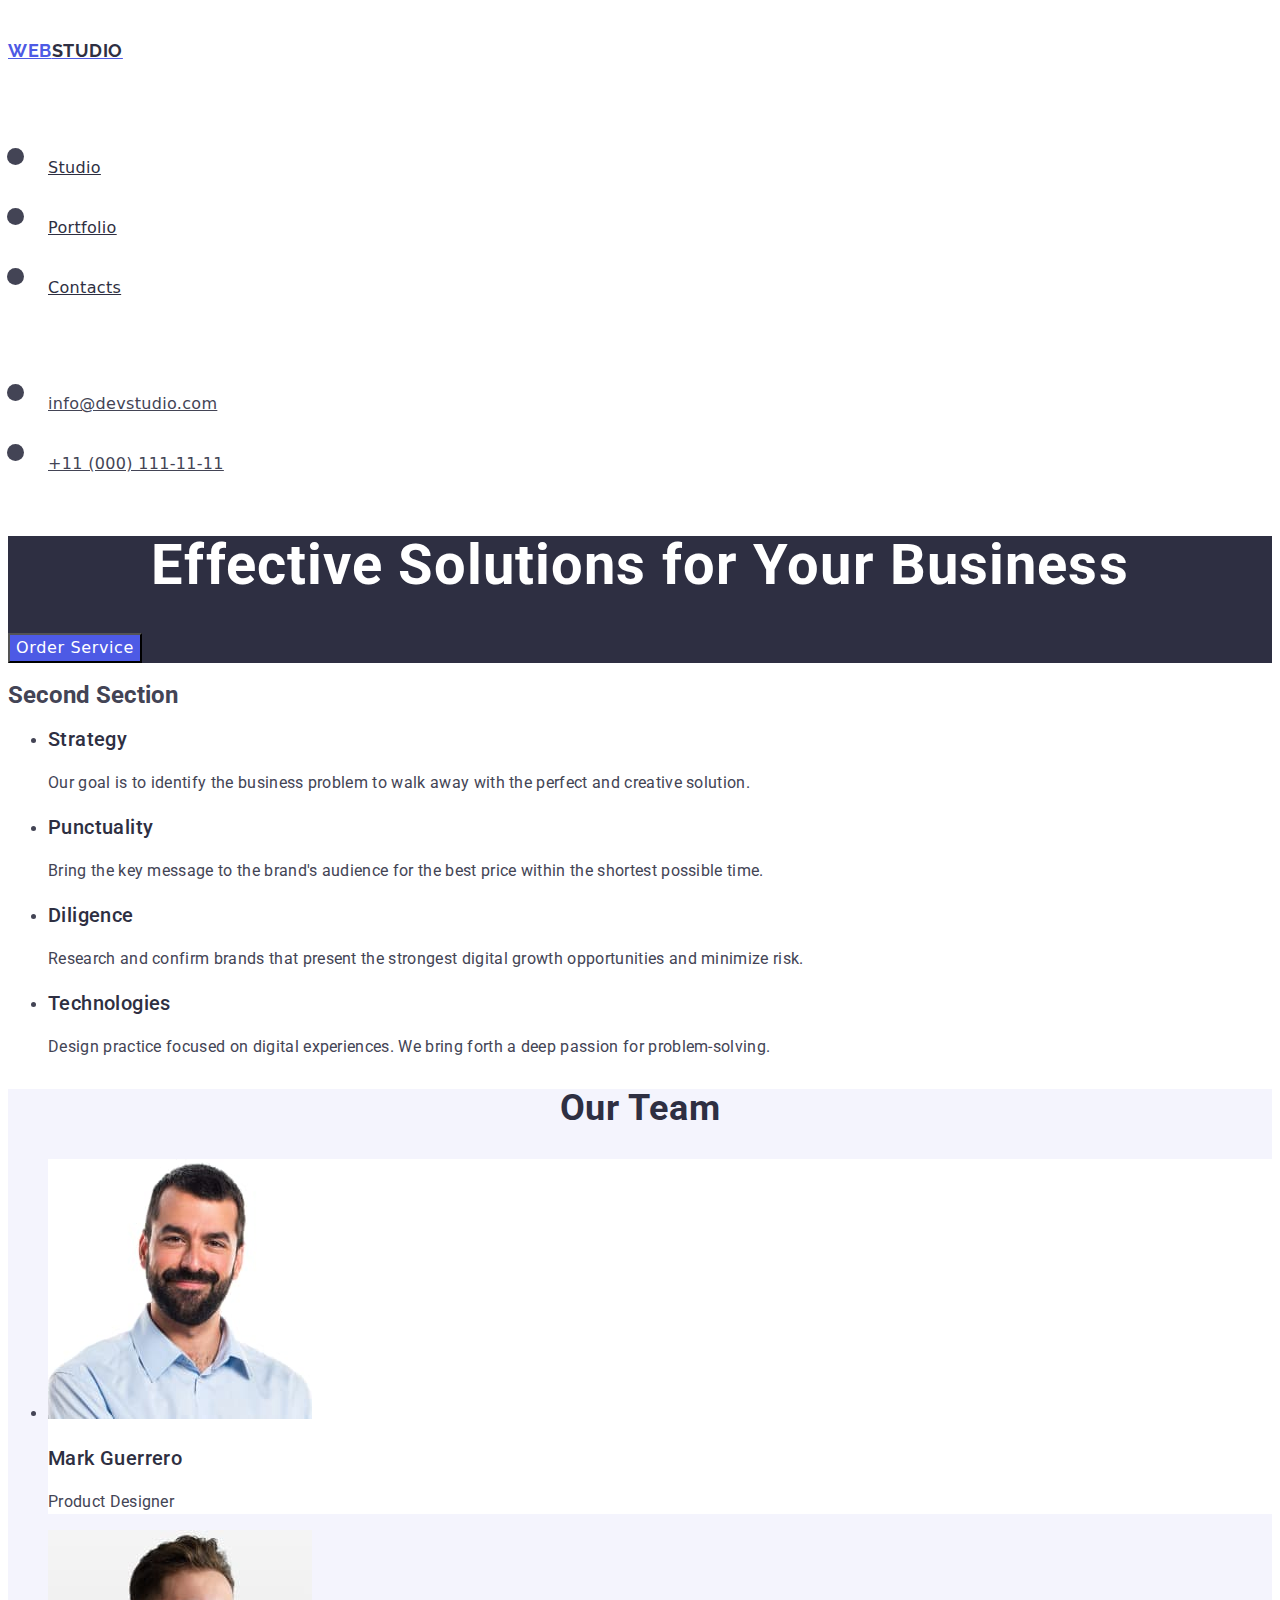
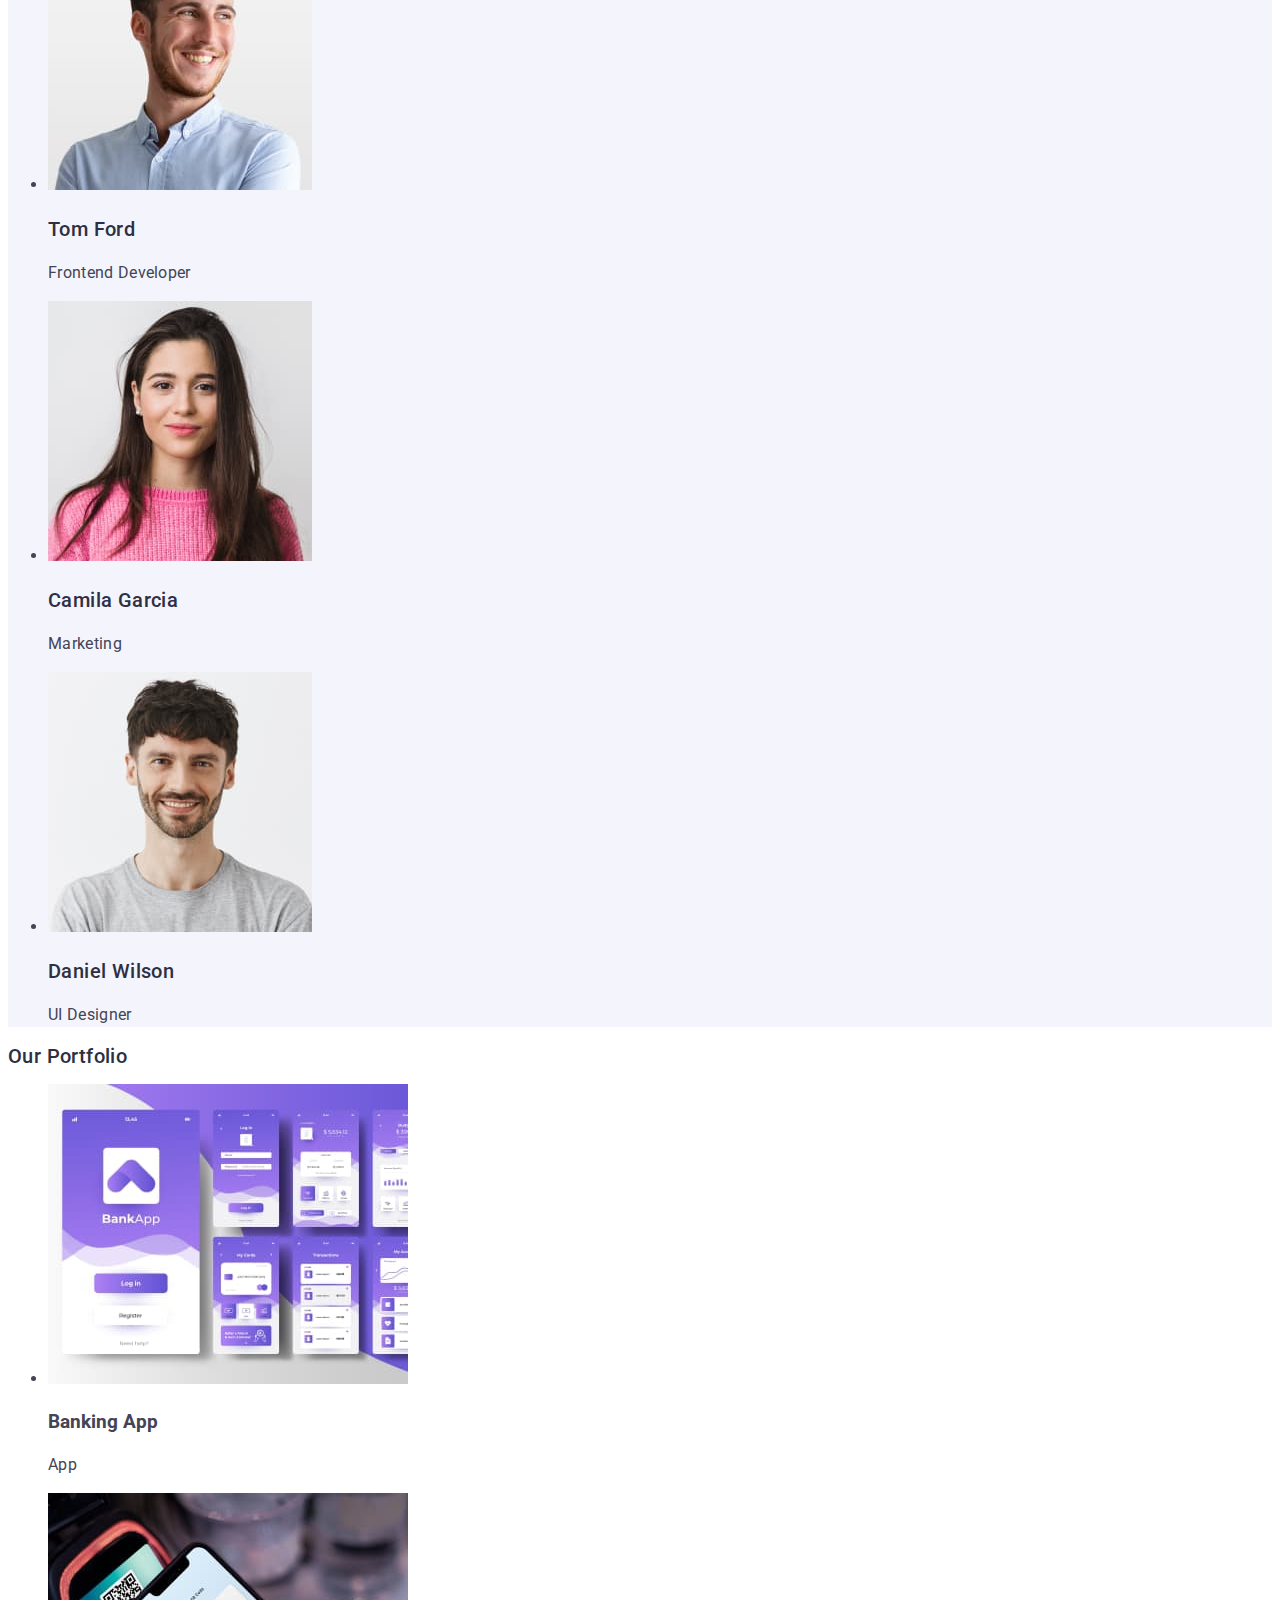
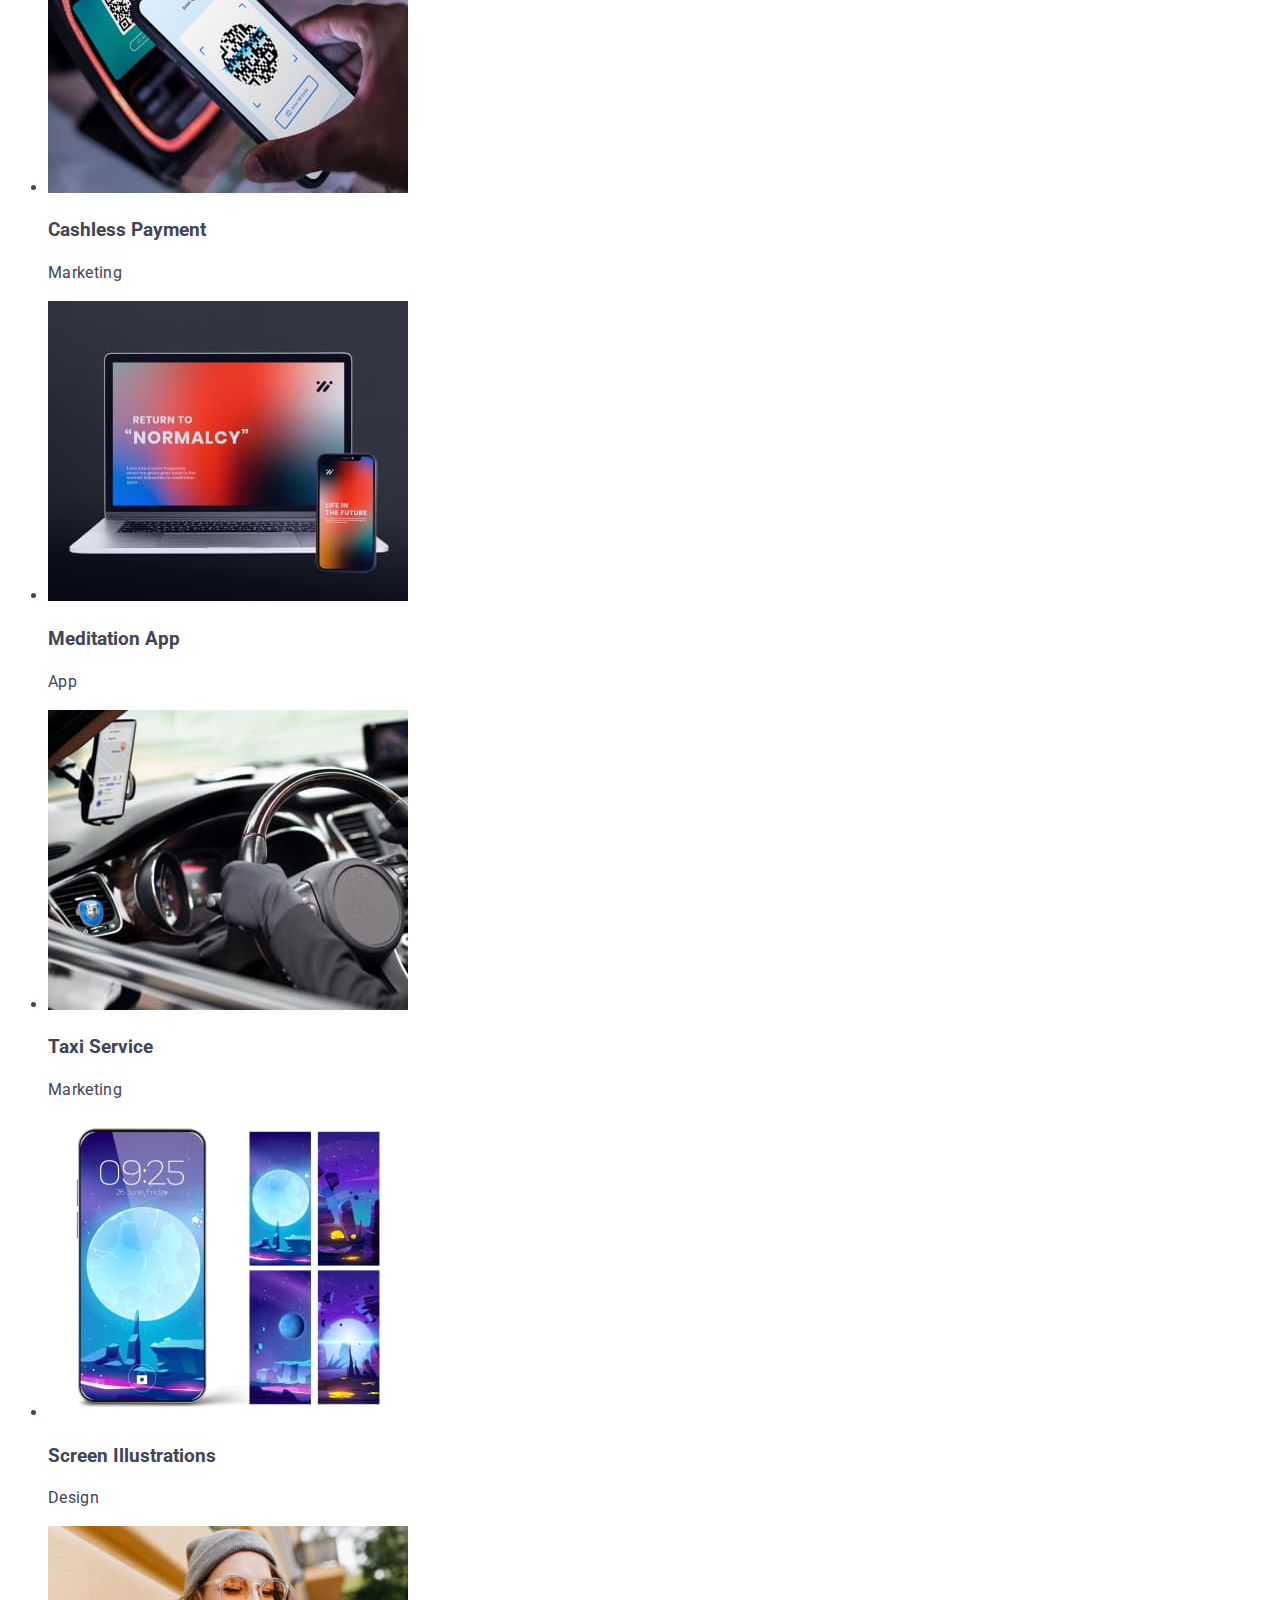
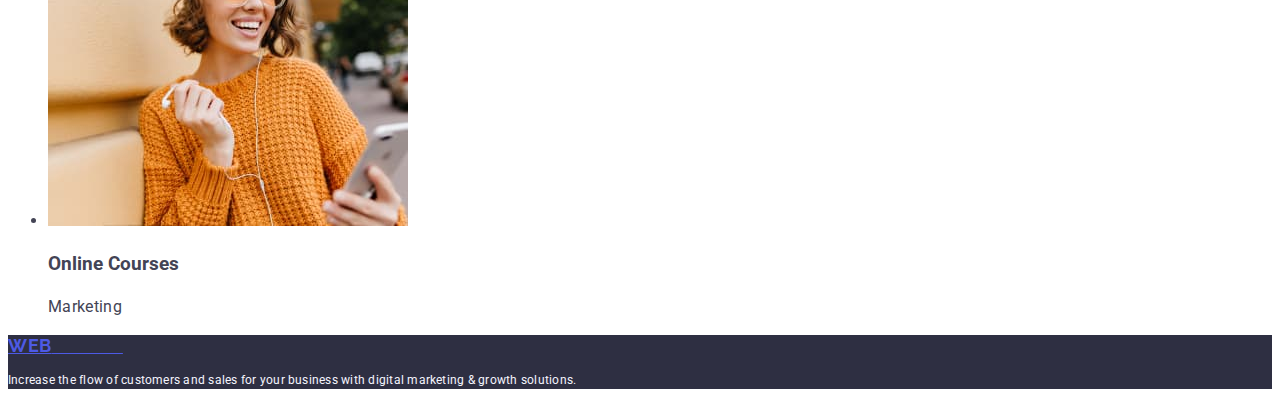
==== commit 90cf3978: "updates" ====
--- a/index.html
+++ b/index.html
@@ -16,12 +16,12 @@
             <a class="logo" href="./index.html">Web<span class="logo-rest">Studio</span></a>
             <ul class="list"> 
                 <li><a class="nav" href="./index.html">Studio</a></li>
-                <li><a class="nav" href="./index.html">Portfolio</a></li>
-                <li><a class="nav" href="./index.html">Contacts</a></li>
+                <li><a class="nav" href="">Portfolio</a></li>
+                <li><a class="nav" href="">Contacts</a></li>
             </ul> 
         </nav>
             <!--teraz dane kontaktowe-->
-            <address> 
+            <address class="address"> 
                 <ul>
                     <li><a class="mail-tel" href="mailto:info@devstudio.com">info@devstudio.com</a></li>
                     <li><a class="mail-tel" href="tel:+110001111111">+11 (000) 111-11-11</a></li>
@@ -60,8 +60,8 @@
         <!--sekcja trzecia-->
         <section class="section-third">
             <h2 class="team">Our Team</h2>
-            <ul class="list">
-                <li>
+            <ul class="ulist">
+                <li class="list">
                     <img 
                     src="./images/markguerrero.jpg" 
                     alt="Mark Guerrero Product Designer"
@@ -101,7 +101,7 @@
         </section>
         <!--sekcja czwarta-->
         <section>
-            <h2 class="team">Our Portfolio</h2>
+            <h2 class="portfolio">Our Portfolio</h2>
             <ul>
                 <li>
                     <img
--- a/css/style.css
+++ b/css/style.css
@@ -30,10 +30,16 @@
     line-height: 1.5;
     letter-spacing: 0.02em;
 }
-.nav:hover .nav:active .mail-tel:hover .mail-tel:active .first-button:hover .first-button:active {
+.nav:hover .nav:active {
     color: #404bbf;
 }
-address {
+.mail-tel:hover .mail-tel:active {
+color: #404bbf;
+}
+.first-button:hover .first-button:active {
+    color: #404bbf;
+}
+.address {
     font-style: normal;
 }
 .mail-tel {
@@ -124,4 +130,14 @@
     letter-spacing: 0.02em;
     color: #F4F4FD;
     text-align: left;
-}+}
+.portfolio {
+    font-weight: 500;
+    font-size: 20px;
+    line-height: 1.2;
+    letter-spacing: 0.02em;
+    color: #2e2f42;
+}
+span {
+    color: #f4f4fd
+}
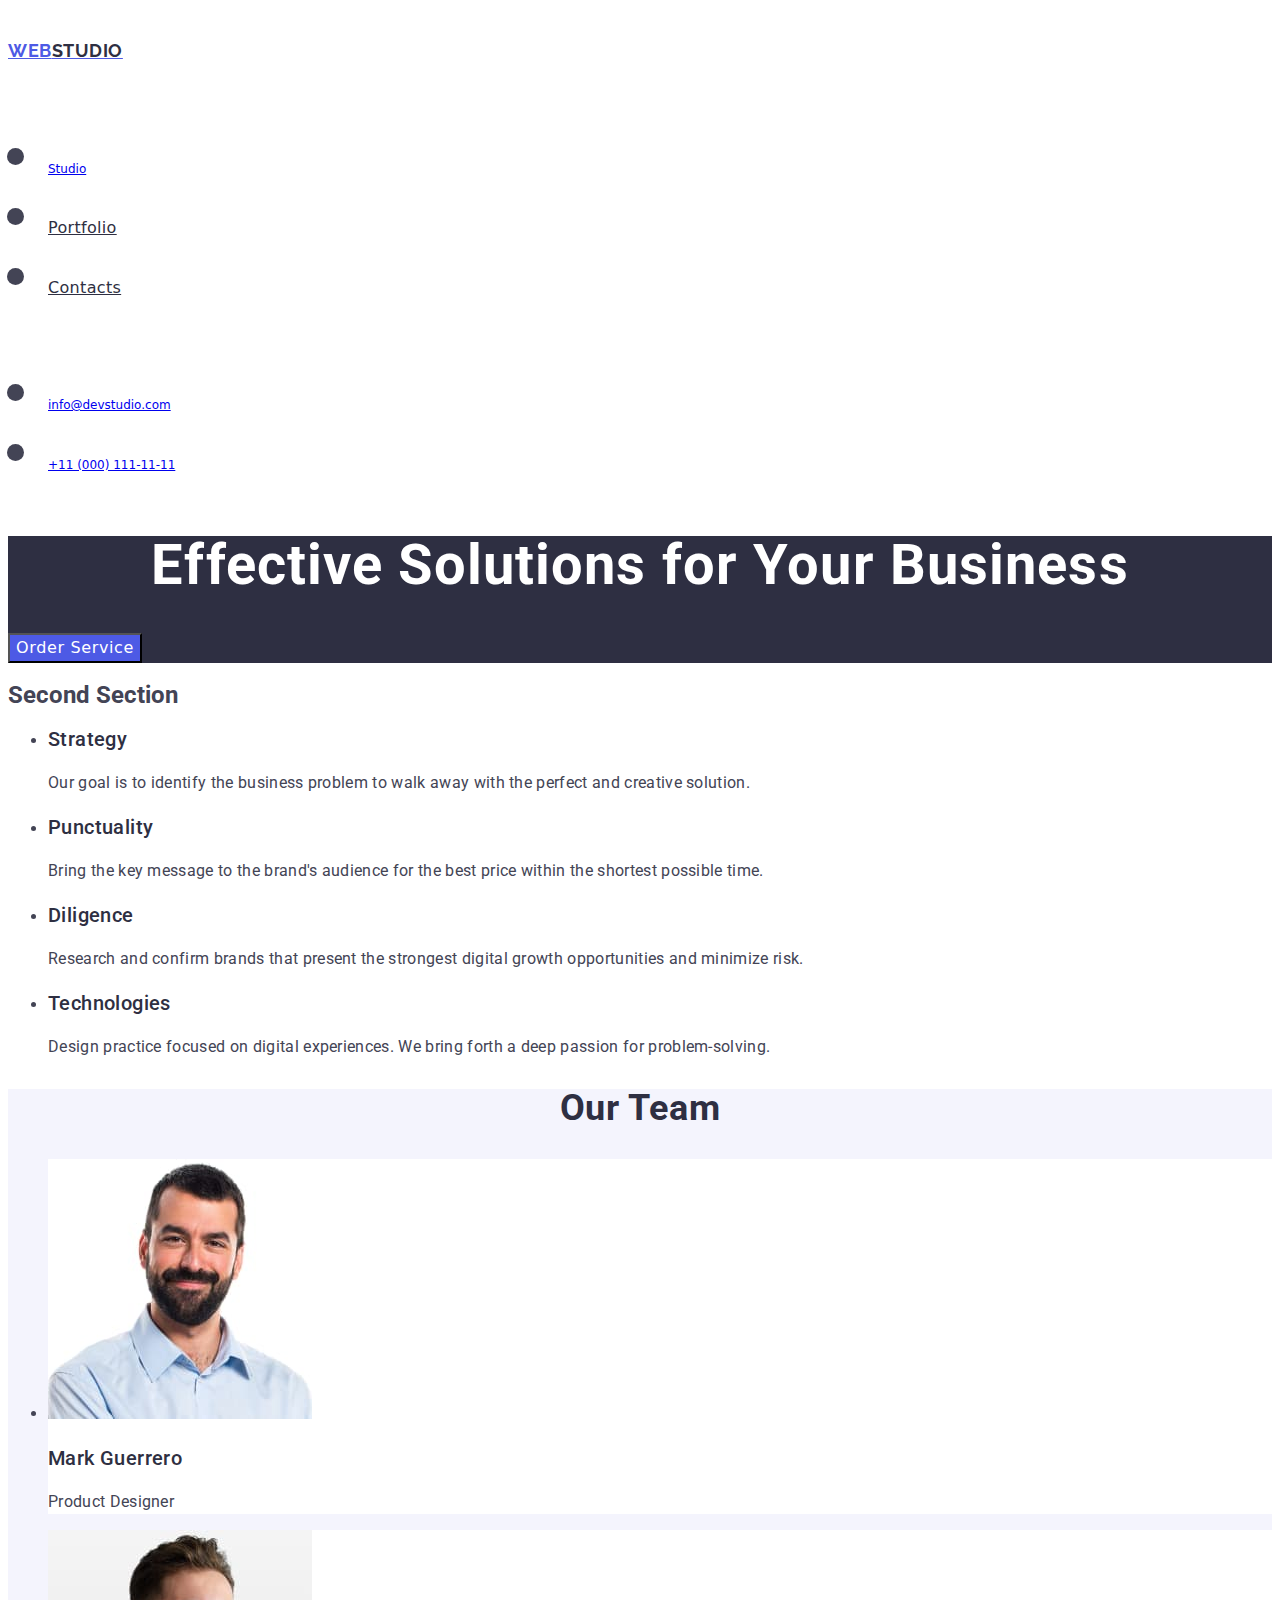
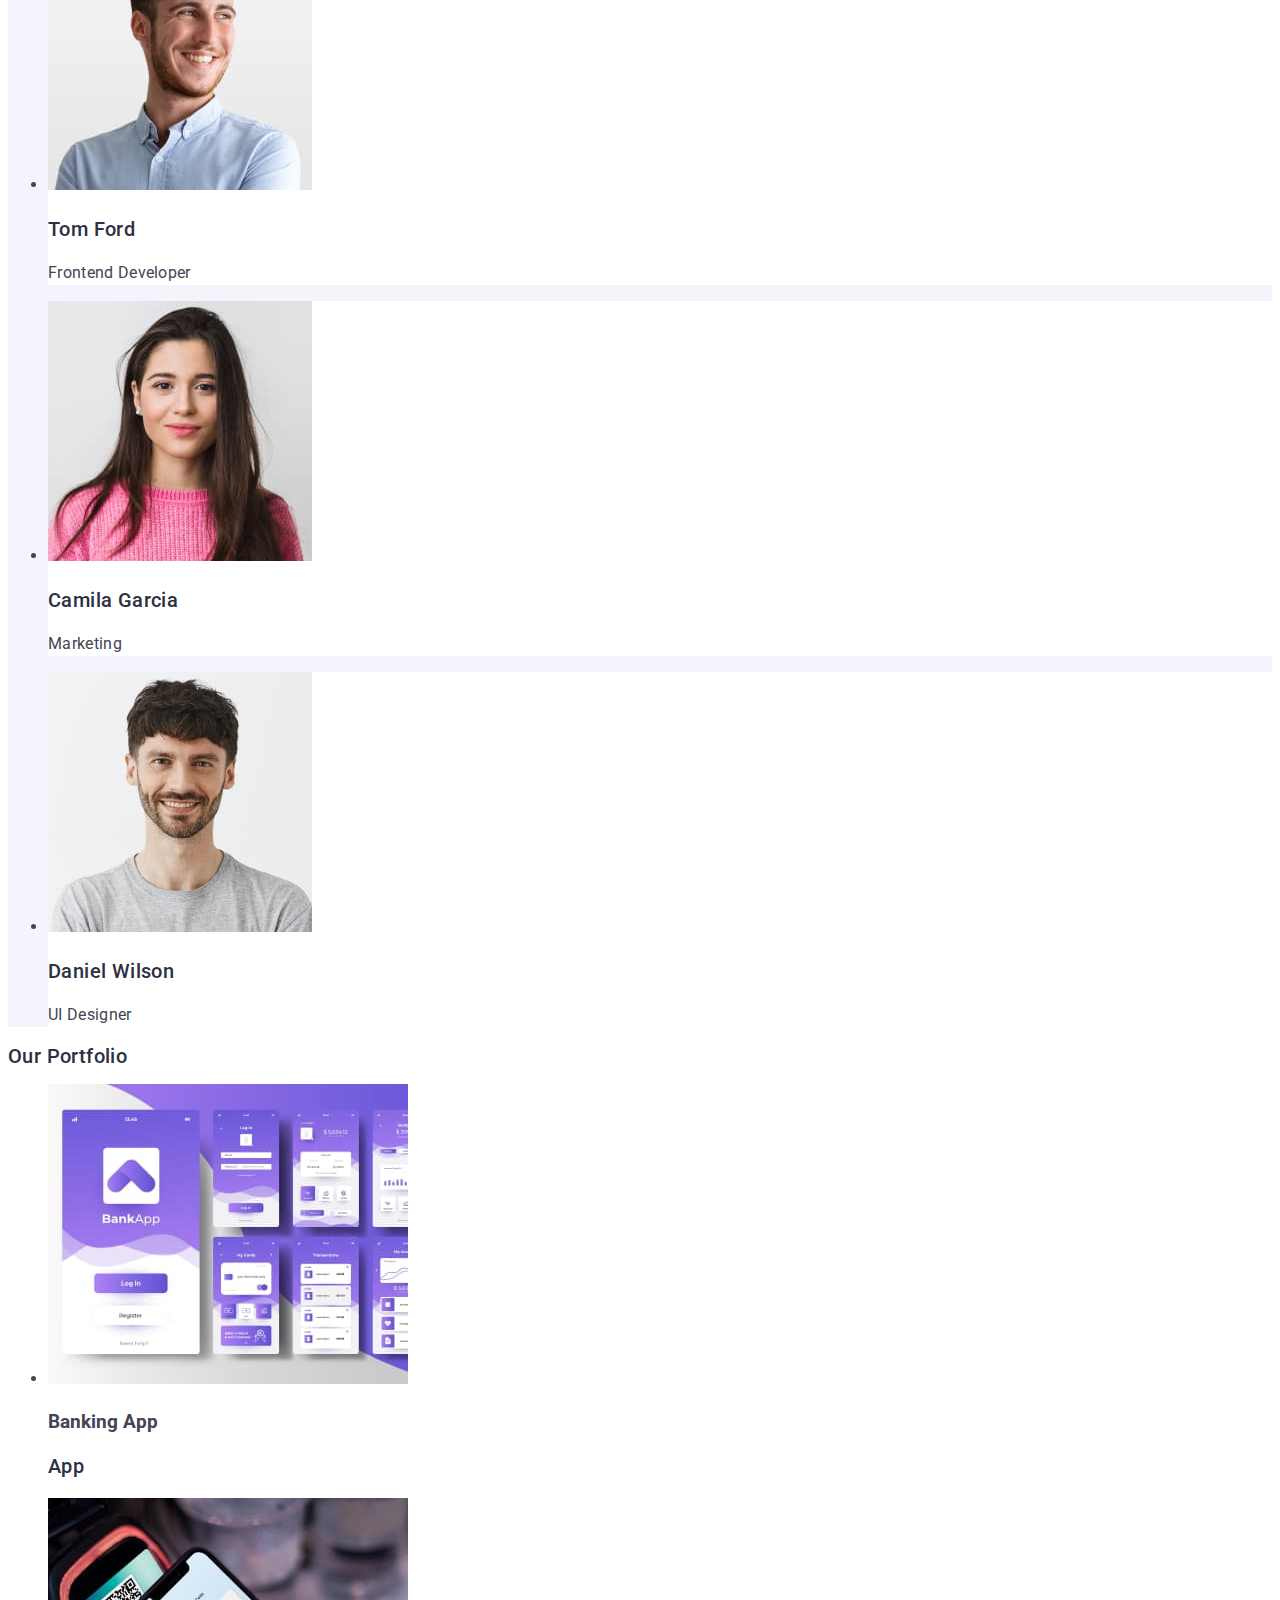
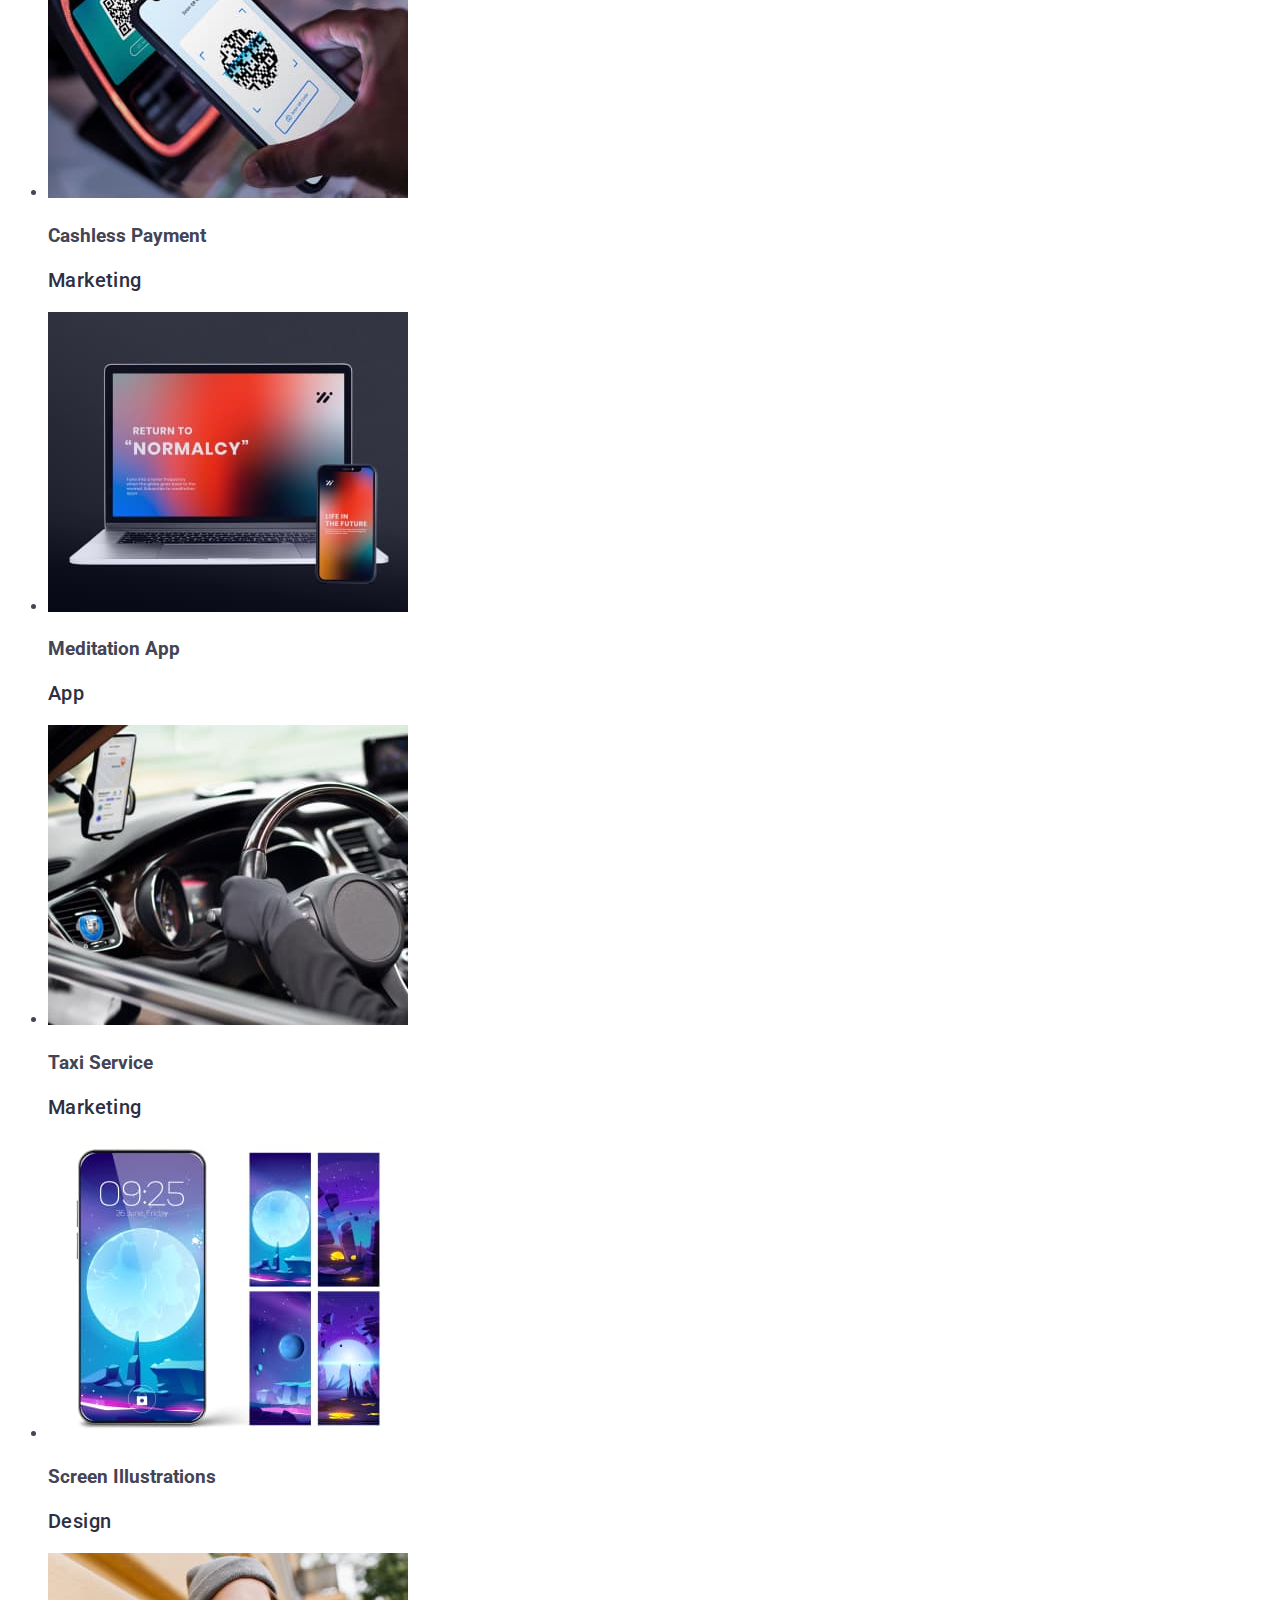
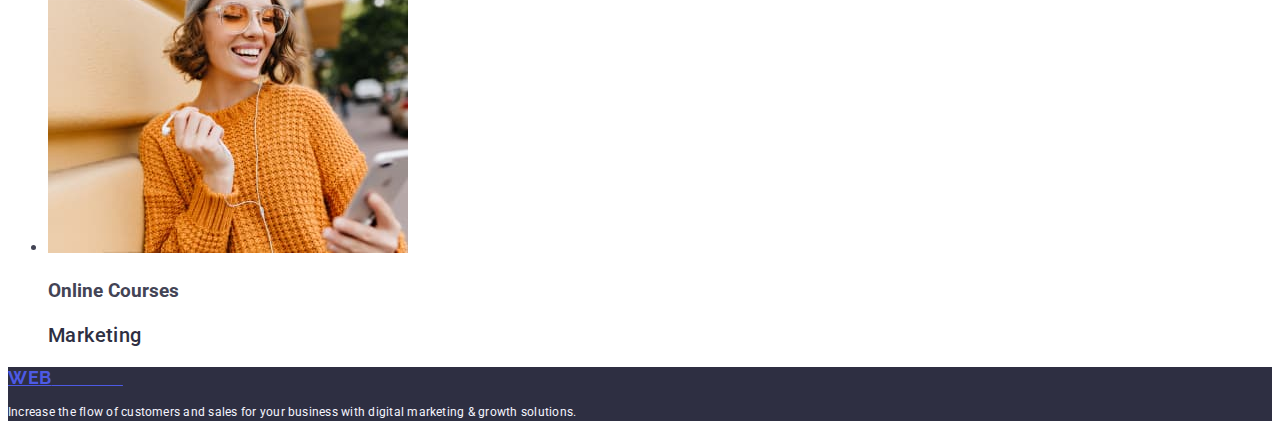
==== commit 54867eff: "updates" ====
--- a/index.html
+++ b/index.html
@@ -15,7 +15,7 @@
         <nav> 
             <a class="logo" href="./index.html">Web<span class="logo-rest">Studio</span></a>
             <ul class="list"> 
-                <li><a class="nav" href="./index.html">Studio</a></li>
+                <li><a class="navfirst" href="./index.html">Studio</a></li>
                 <li><a class="nav" href="">Portfolio</a></li>
                 <li><a class="nav" href="">Contacts</a></li>
             </ul> 
@@ -23,8 +23,8 @@
             <!--teraz dane kontaktowe-->
             <address class="address"> 
                 <ul>
-                    <li><a class="mail-tel" href="mailto:info@devstudio.com">info@devstudio.com</a></li>
-                    <li><a class="mail-tel" href="tel:+110001111111">+11 (000) 111-11-11</a></li>
+                    <li><a class="addressfirst" href="mailto:info@devstudio.com">info@devstudio.com</a></li>
+                    <li><a class="addressfirst" href="tel:+110001111111">+11 (000) 111-11-11</a></li>
                 </ul>
             </address>
     </header>
@@ -70,7 +70,7 @@
                     <h3 class="text">Mark Guerrero</h3>
                     <p class="paragraph">Product Designer</p>
                 </li>
-                <li>
+                <li class="list">
                     <img 
                     src="./images/tomford.jpg" 
                     alt="Tom Ford Frontend Developer"
@@ -79,7 +79,7 @@
                     <h3 class="text">Tom Ford</h3>
                     <p class="paragraph">Frontend Developer</p>
                 </li>
-                <li>
+                <li class="list">
                     <img 
                     src="./images/camilagarcia.jpg" 
                     alt="Camila Garcia Marketing"
@@ -88,7 +88,7 @@
                     <h3 class="text">Camila Garcia</h3>
                     <p class="paragraph">Marketing</p>
                 </li>
-                <li>
+                <li class="list">
                     <img 
                     src="./images/danielwilson.jpg" 
                     alt="Daniel Wilson UI Designer"
@@ -101,7 +101,7 @@
         </section>
         <!--sekcja czwarta-->
         <section>
-            <h2 class="portfolio">Our Portfolio</h2>
+            <h2 class="text">Our Portfolio</h2>
             <ul>
                 <li>
                     <img
@@ -110,7 +110,7 @@
                     width="360"
                     />
                     <h3>Banking App</h3>
-                    <p class="paragraph">App</p>
+                    <p class="pparagraph">App</p>
                 </li>
                 <li>
                     <img
@@ -119,7 +119,7 @@
                     width="360"
                     />
                     <h3>Cashless Payment</h3>
-                    <p class="paragraph">Marketing</p>
+                    <p class="pparagraph">Marketing</p>
                 </li>
                 <li>
                     <img
@@ -128,7 +128,7 @@
                     width="360"
                     />
                     <h3>Meditation App</h3>
-                    <p class="paragraph">App</p>
+                    <p class="pparagraph">App</p>
                 </li>
                 <li>
                     <img
@@ -137,7 +137,7 @@
                     width="360"
                     />
                     <h3>Taxi Service</h3>
-                    <p class="paragraph">Marketing</p>
+                    <p class="pparagraph">Marketing</p>
                 </li>
                 <li>
                     <img
@@ -146,7 +146,7 @@
                     width="360"
                     />
                     <h3>Screen Illustrations</h3>
-                    <p class="paragraph">Design</p>
+                    <p class="pparagraph">Design</p>
                 </li>
                 <li>
                     <img
@@ -155,13 +155,13 @@
                     width="360"
                     />
                     <h3>Online Courses</h3>
-                    <p class="paragraph">Marketing</p>
+                    <p class="pparagraph">Marketing</p>
                 </li>
             </ul>
         </section>
     </main>
     <footer class="footer">
-        <a class="logo" href="./index.html">Web<span class="logo-rest">Studio</span></a>
+        <a class="logo" href="./index.html">Web<span class="logo-rest" color="#f4f4fd">Studio</span></a>
         <p class="textfooter">
             Increase the flow of customers and sales for your business with digital marketing & growth solutions.
         </p>
--- a/css/style.css
+++ b/css/style.css
@@ -30,14 +30,14 @@
     line-height: 1.5;
     letter-spacing: 0.02em;
 }
-.nav:hover .nav:active {
+.navfirst:hover .navfirst:hover:visited {
     color: #404bbf;
 }
-.mail-tel:hover .mail-tel:active {
+.addressfirst:hover .addressfirst:visited {
 color: #404bbf;
 }
 .first-button:hover .first-button:active {
-    color: #404bbf;
+    color: #404BBF;
 }
 .address {
     font-style: normal;
@@ -141,3 +141,10 @@
 span {
     color: #f4f4fd
 }
+.pparagraph {
+    font-size: 20px;
+    font-weight: 500;
+    line-height: 1.2;
+    letter-spacing: 0.02em;
+    color: #2e2f42;
+}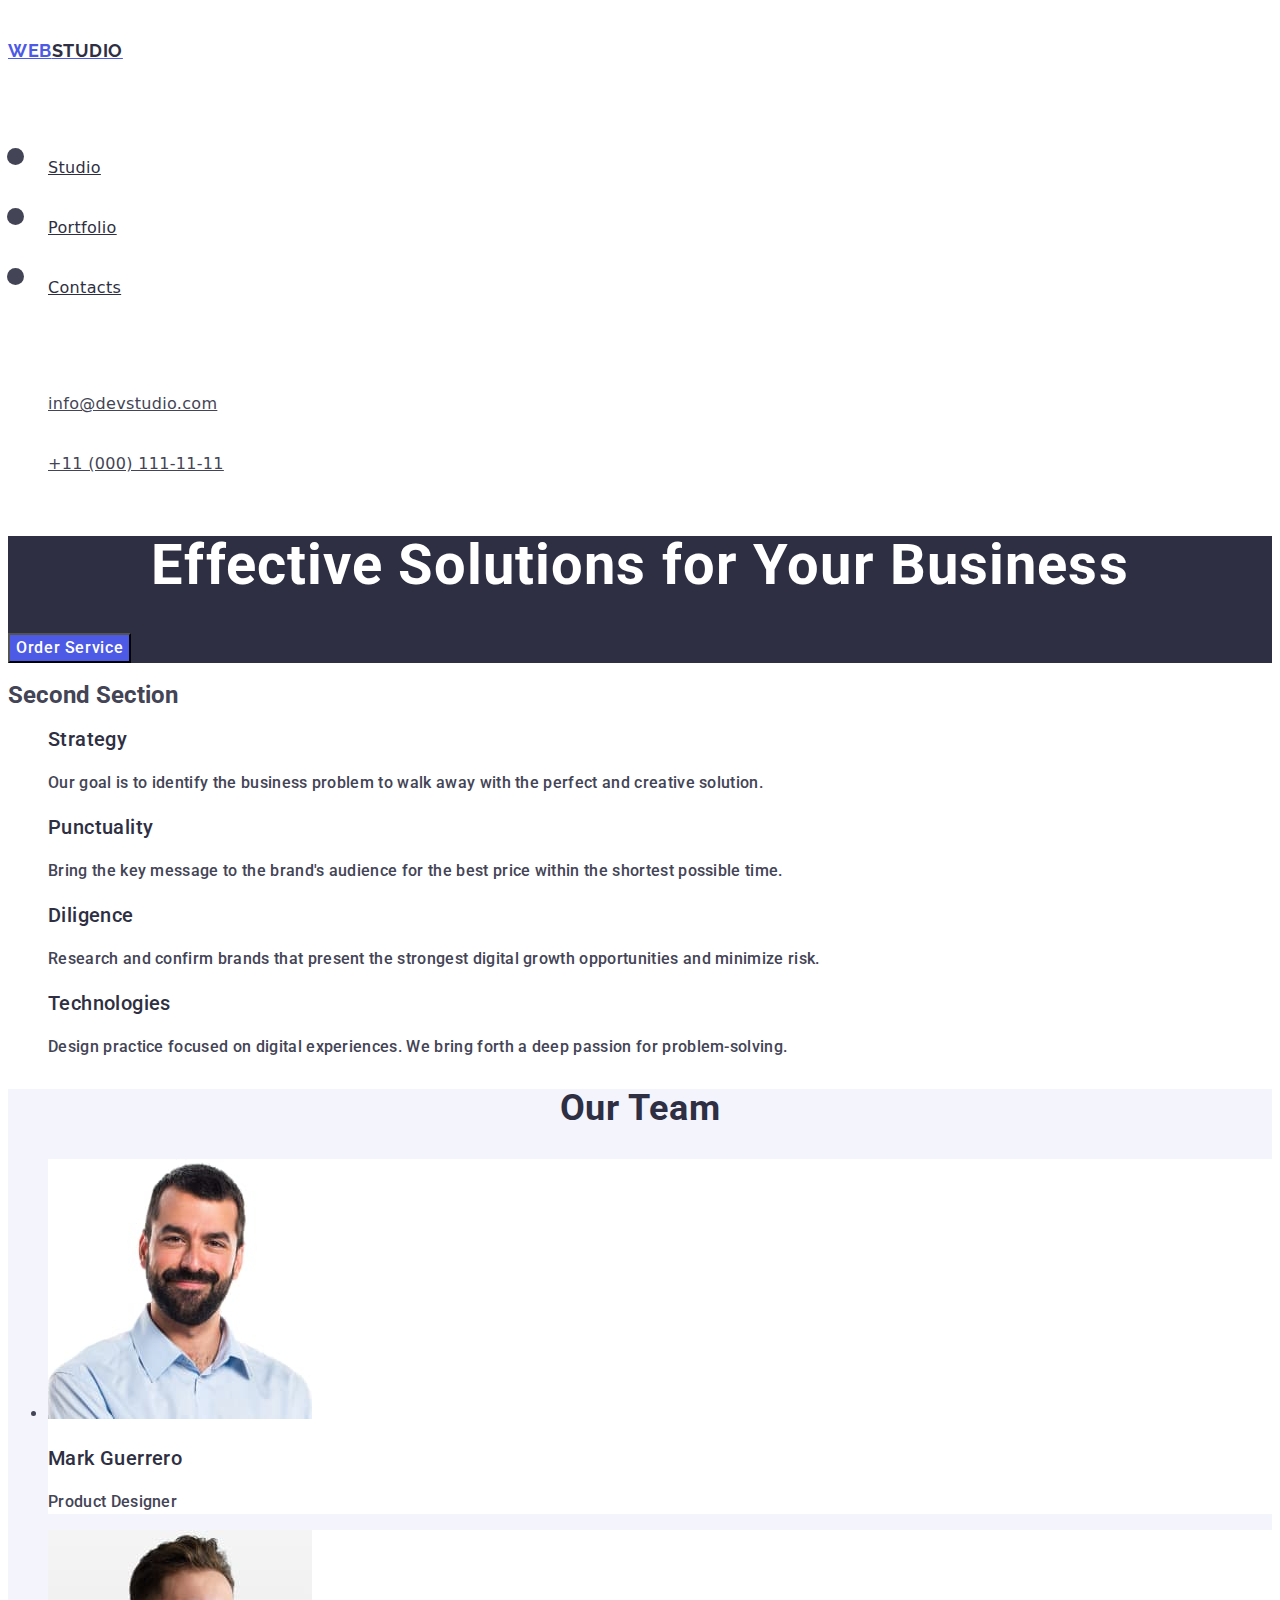
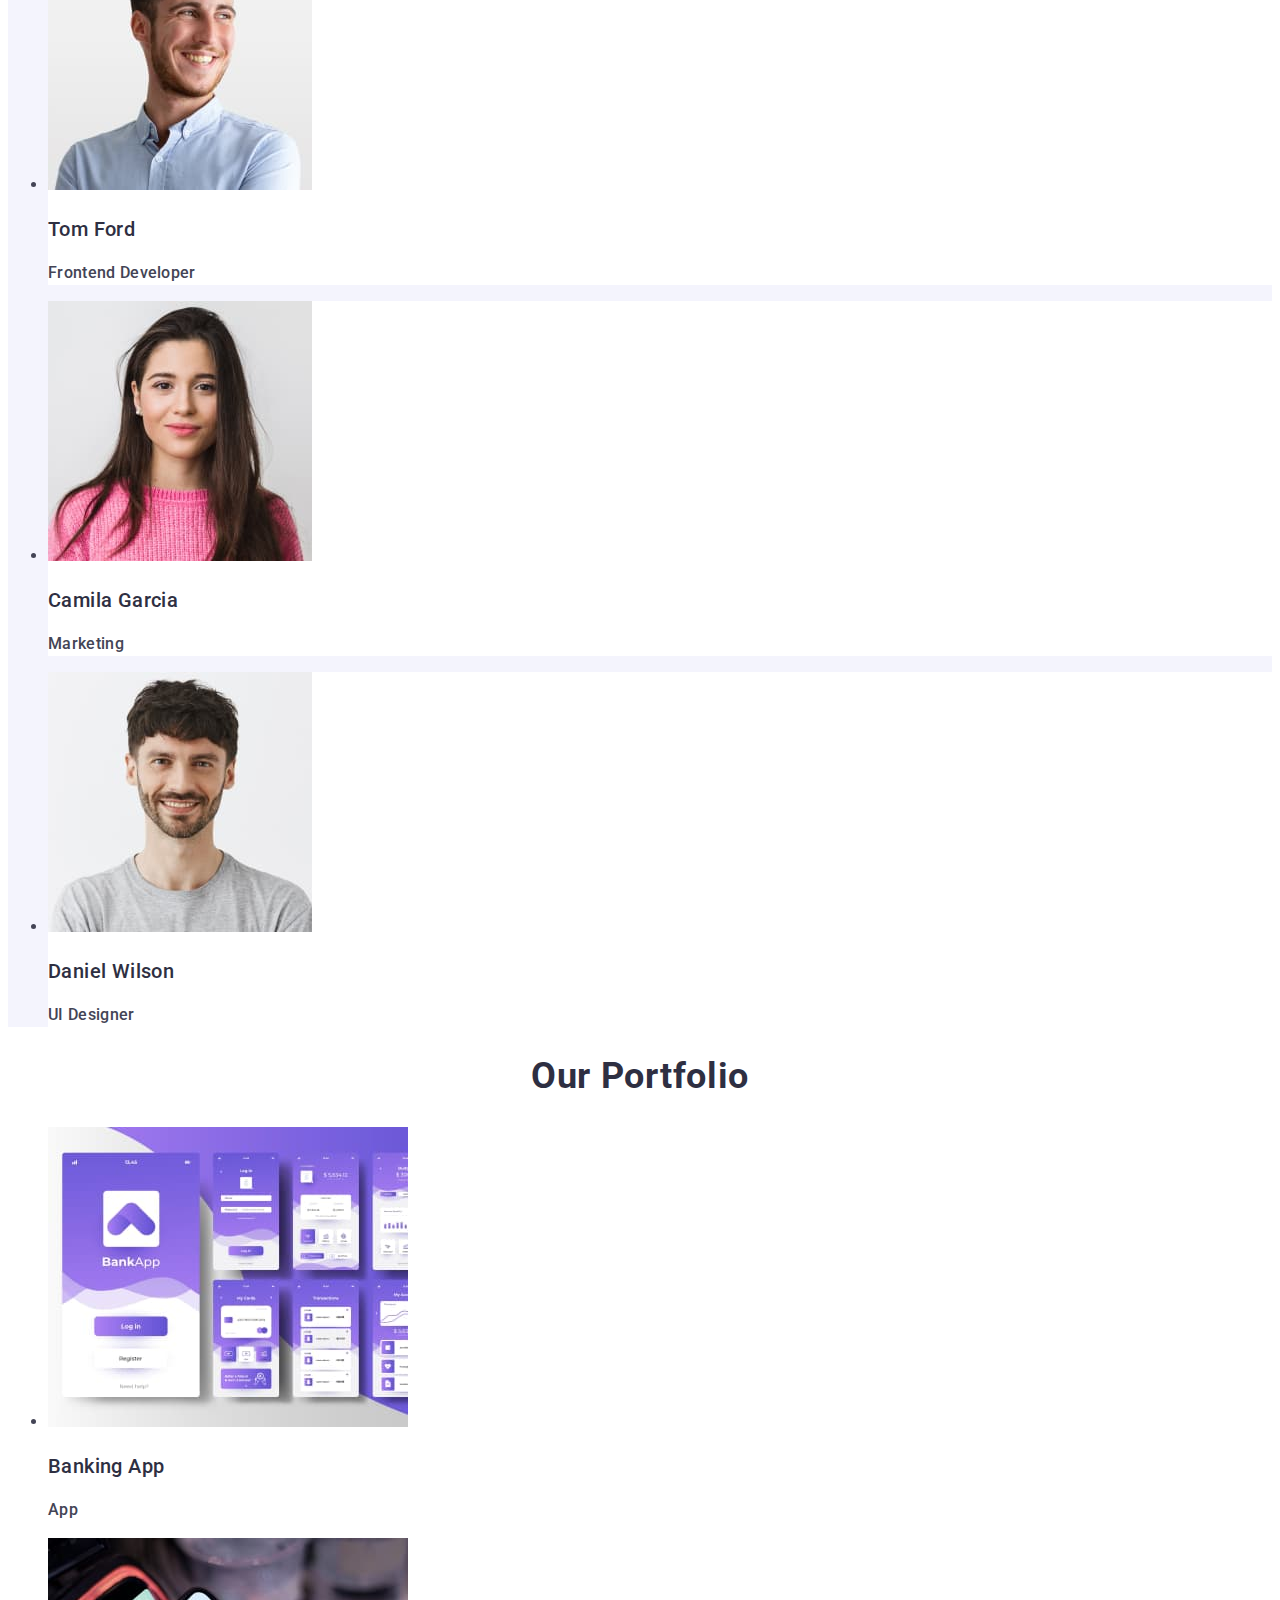
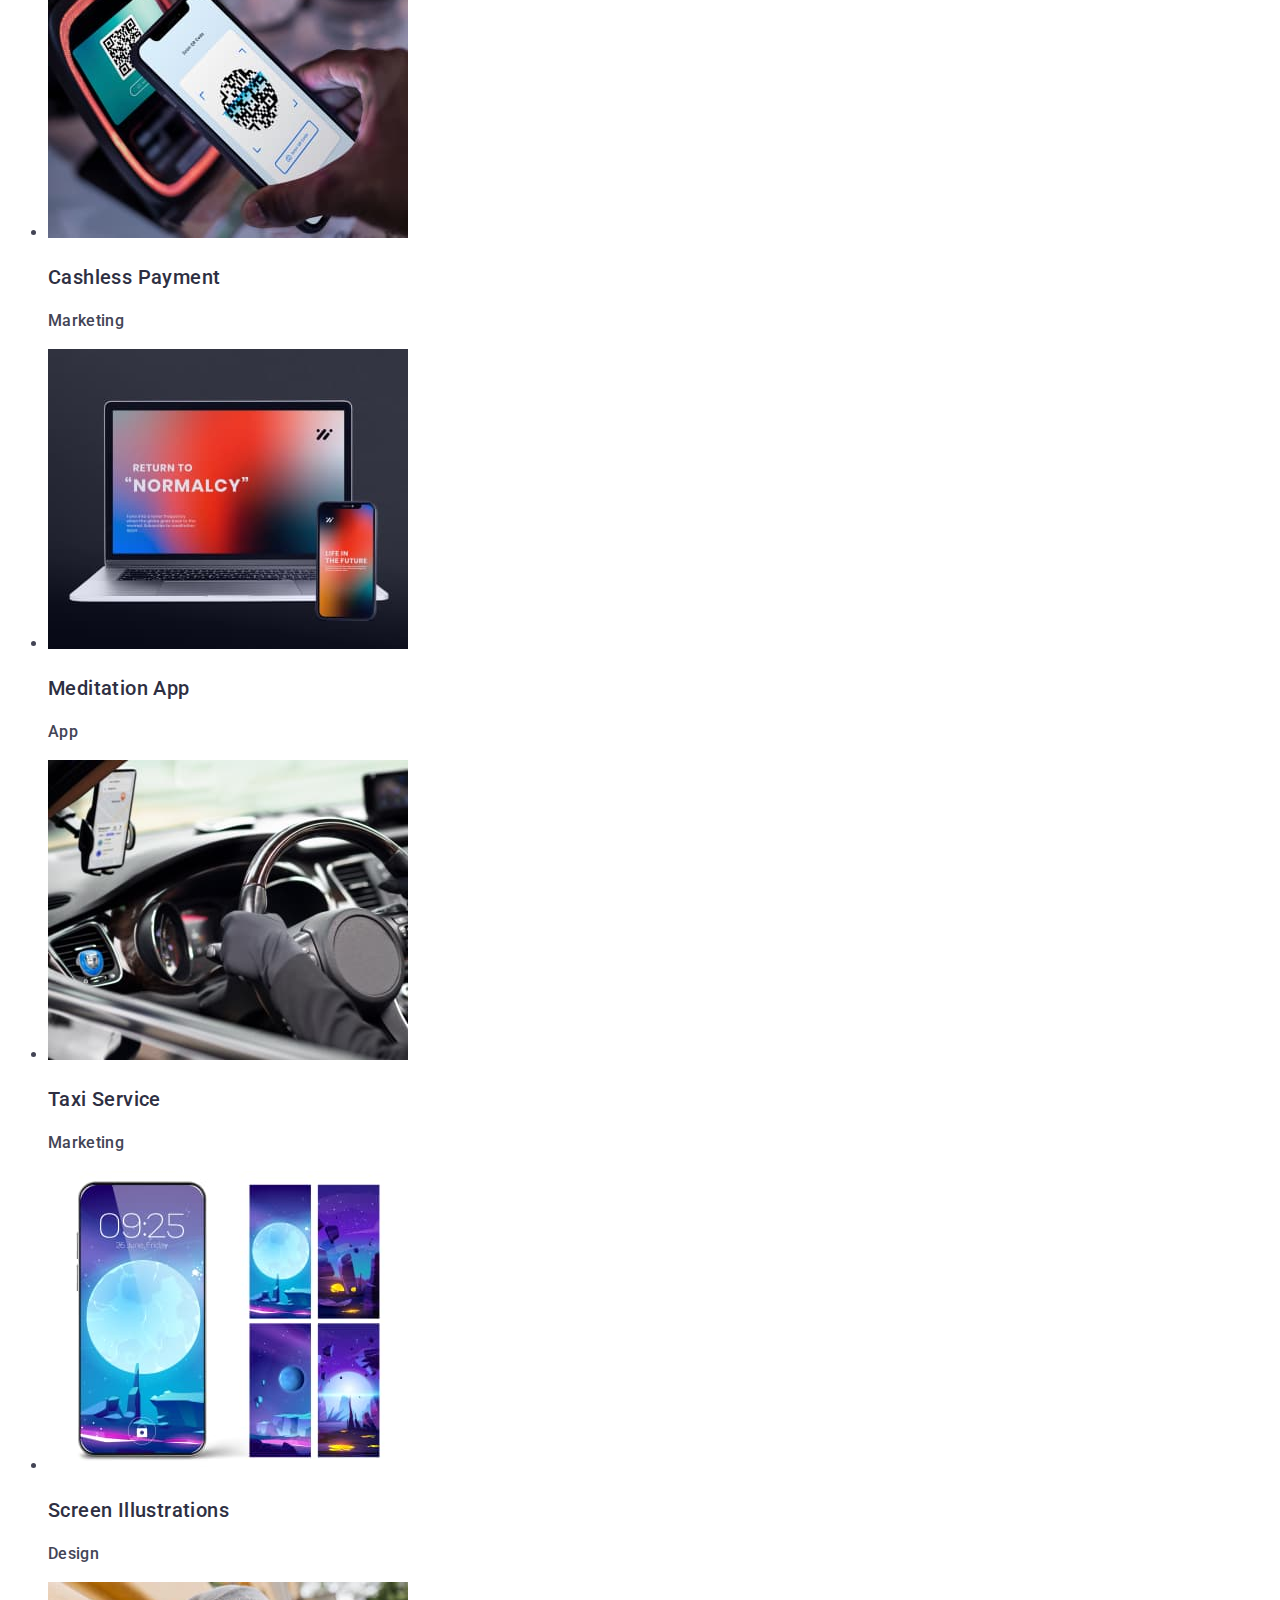
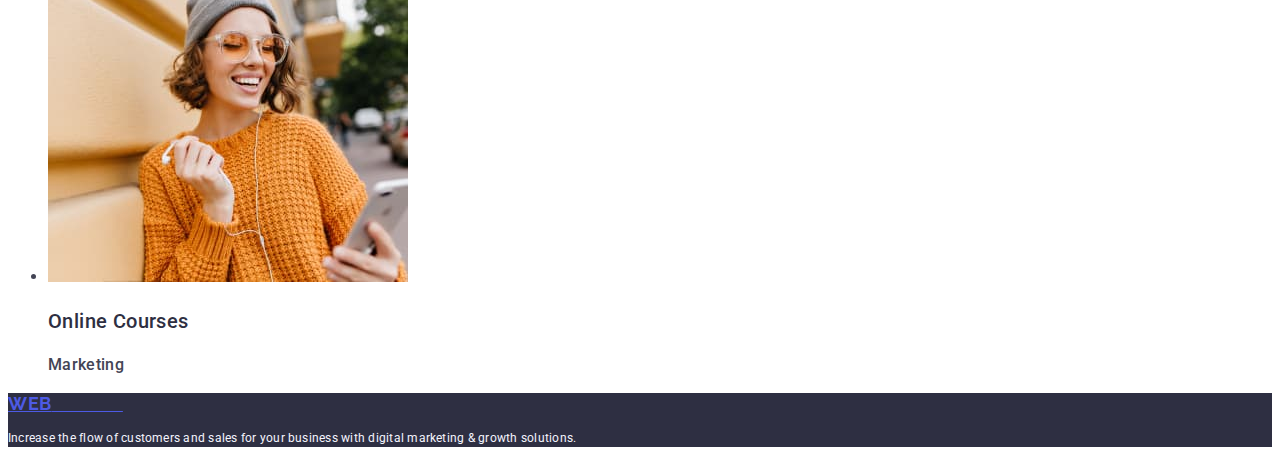
==== commit 95958110: "upp" ====
--- a/index.html
+++ b/index.html
@@ -12,17 +12,17 @@
 <body>
     <header>
         <!--tutaj jest nav do -->
-        <nav> 
-            <a class="logo" href="./index.html">Web<span class="logo-rest">Studio</span></a>
+        <nav class="nav"> 
+            <a class="logo" href="./index.html">Web<span class="logo-dark">Studio</span></a>
             <ul class="list"> 
-                <li><a class="navfirst" href="./index.html">Studio</a></li>
-                <li><a class="nav" href="">Portfolio</a></li>
-                <li><a class="nav" href="">Contacts</a></li>
+                <li><a class="link" href="./index.html">Studio</a></li>
+                <li><a class="link" href="">Portfolio</a></li>
+                <li><a class="link" href="">Contacts</a></li>
             </ul> 
         </nav>
             <!--teraz dane kontaktowe-->
             <address class="address"> 
-                <ul>
+                <ul class="ul-list">
                     <li><a class="addressfirst" href="mailto:info@devstudio.com">info@devstudio.com</a></li>
                     <li><a class="addressfirst" href="tel:+110001111111">+11 (000) 111-11-11</a></li>
                 </ul>
@@ -32,12 +32,12 @@
         <!--sekcja pierwsza-->
         <section class="section-first"> 
             <h1 class="solutions">Effective Solutions for Your Business</h1>
-            <button class="first-button" type="button">Order Service</button>
+            <button class="button" type="button">Order Service</button>
         </section>
         <!--sekcja druga-->
        <section>
             <h2>Second Section</h2>     
-                <ul>
+                <ul class="ul-list">
                         <li>
                             <h3 class="text">Strategy</h3>
                                 <p class="paragraph">Our goal is to identify the business
@@ -101,7 +101,7 @@
         </section>
         <!--sekcja czwarta-->
         <section>
-            <h2 class="text">Our Portfolio</h2>
+            <h2 class="team">Our Portfolio</h2>
             <ul>
                 <li>
                     <img
@@ -109,8 +109,8 @@
                     alt="Banking App"
                     width="360"
                     />
-                    <h3>Banking App</h3>
-                    <p class="pparagraph">App</p>
+                    <h3 class="text">Banking App</h3>
+                    <p class="paragraph">App</p>
                 </li>
                 <li>
                     <img
@@ -118,8 +118,8 @@
                     alt="Cashless Payment"
                     width="360"
                     />
-                    <h3>Cashless Payment</h3>
-                    <p class="pparagraph">Marketing</p>
+                    <h3 class="text">Cashless Payment</h3>
+                    <p class="paragraph">Marketing</p>
                 </li>
                 <li>
                     <img
@@ -127,8 +127,8 @@
                     alt="Meditation App"
                     width="360"
                     />
-                    <h3>Meditation App</h3>
-                    <p class="pparagraph">App</p>
+                    <h3 class="text">Meditation App</h3>
+                    <p class="paragraph">App</p>
                 </li>
                 <li>
                     <img
@@ -136,8 +136,8 @@
                     alt="Taxi Service"
                     width="360"
                     />
-                    <h3>Taxi Service</h3>
-                    <p class="pparagraph">Marketing</p>
+                    <h3 class="text">Taxi Service</h3>
+                    <p class="paragraph">Marketing</p>
                 </li>
                 <li>
                     <img
@@ -145,8 +145,8 @@
                     alt="Screen Illustrations"
                     width="360"
                     />
-                    <h3>Screen Illustrations</h3>
-                    <p class="pparagraph">Design</p>
+                    <h3 class="text">Screen Illustrations</h3>
+                    <p class="paragraph">Design</p>
                 </li>
                 <li>
                     <img
@@ -154,14 +154,14 @@
                     alt="Online Courses"
                     width="360"
                     />
-                    <h3>Online Courses</h3>
-                    <p class="pparagraph">Marketing</p>
+                    <h3 class="text">Online Courses</h3>
+                    <p class="paragraph">Marketing</p>
                 </li>
             </ul>
         </section>
     </main>
     <footer class="footer">
-        <a class="logo" href="./index.html">Web<span class="logo-rest" color="#f4f4fd">Studio</span></a>
+        <a class="logo" href="./index.html">Web<span class="logo-dark">Studio</span></a>
         <p class="textfooter">
             Increase the flow of customers and sales for your business with digital marketing & growth solutions.
         </p>
--- a/css/style.css
+++ b/css/style.css
@@ -23,24 +23,38 @@
     letter-spacing: 4%;
     text-decoration: underline;
 }
-.nav {
+.ul-list {
+    list-style-type: none;
+    text-decoration: none;
+}
+.link {
     color: #2e2f42;
     font-size: 16px;
     font-weight: 500;
     line-height: 1.5;
     letter-spacing: 0.02em;
 }
-.navfirst:hover .navfirst:hover:visited {
+ .nav>.link:hover, 
+ .nav>.link:focus {
     color: #404bbf;
 }
-.addressfirst:hover .addressfirst:visited {
+.address>.addressfirst:hover, 
+.address>.addressfirst:focus {
 color: #404bbf;
 }
-.first-button:hover .first-button:active {
-    color: #404BBF;
+.section-first>.button:hover, 
+.section-first>.button:focus {
+    background-color: #404BBF;
 }
 .address {
     font-style: normal;
+}
+.addressfirst {
+    font-style: normal;
+    font-size: 16px;
+    line-height: 1.5;
+    letter-spacing: 0.02em;
+    color: #434455;
 }
 .mail-tel {
     color: #434455;
@@ -58,13 +72,15 @@
     text-align: center;
     letter-spacing: 0.02em;
 }
-.first-button {
+.button {
     background-color: #4D5AE5;
     color: white;
     font-family: "Roboto", sans-serif;
     font-weight: 500;
     letter-spacing: 0.04em;
     cursor: pointer;
+    font-size: 16px;
+    line-height: 1.5;
 }
 .section-third {
     background-color: #F4F4FD;
@@ -72,27 +88,20 @@
 .logo {
     font-family: "Raleway", sans-serif;
     color: #4D5ae5;
-    font-weight: bold;
+    font-weight: 700;
     font-size: 18px;
     letter-spacing: 0.03em;
     line-height: 1.17;
     text-transform: uppercase;
 }
-.logo-rest {
-    color: #2E2F42;
+.logo-dark {
+    color: #2e2f42;
     font-family: "Raleway", sans-serif;
     font-weight: bold;
     size: 18px;
     letter-spacing: 0.03em;
     line-height: 1.17px;
     text-transform: uppercase;
-}
-.first-button {
-    font-family: system-ui, -apple-system, BlinkMacSystemFont, 'Segoe UI', Roboto, Oxygen, Ubuntu, Cantarell, 'Open Sans', 'Helvetica Neue', sans-serif;
-    font-weight: medium;
-    font-size: 16px;
-    line-height: 24px;
-    letter-spacing: 4%;
 }
 .text {
     font-size: 20px;
@@ -101,9 +110,6 @@
     letter-spacing: 0.02em;
     color: #2e2f42;
 
-}
-.paragraph {
-    letter-spacing: 0.02em;
 }
 .team {
     font-size: 36px;
@@ -138,13 +144,10 @@
     letter-spacing: 0.02em;
     color: #2e2f42;
 }
-span {
-    color: #f4f4fd
+.paragraph {
+    font-size: 16px;
+    font-weight: 500;
+    line-height: 1.5;
+    letter-spacing: 0.02em;
+    color: #434455;
 }
-.pparagraph {
-    font-size: 20px;
-    font-weight: 500;
-    line-height: 1.2;
-    letter-spacing: 0.02em;
-    color: #2e2f42;
-}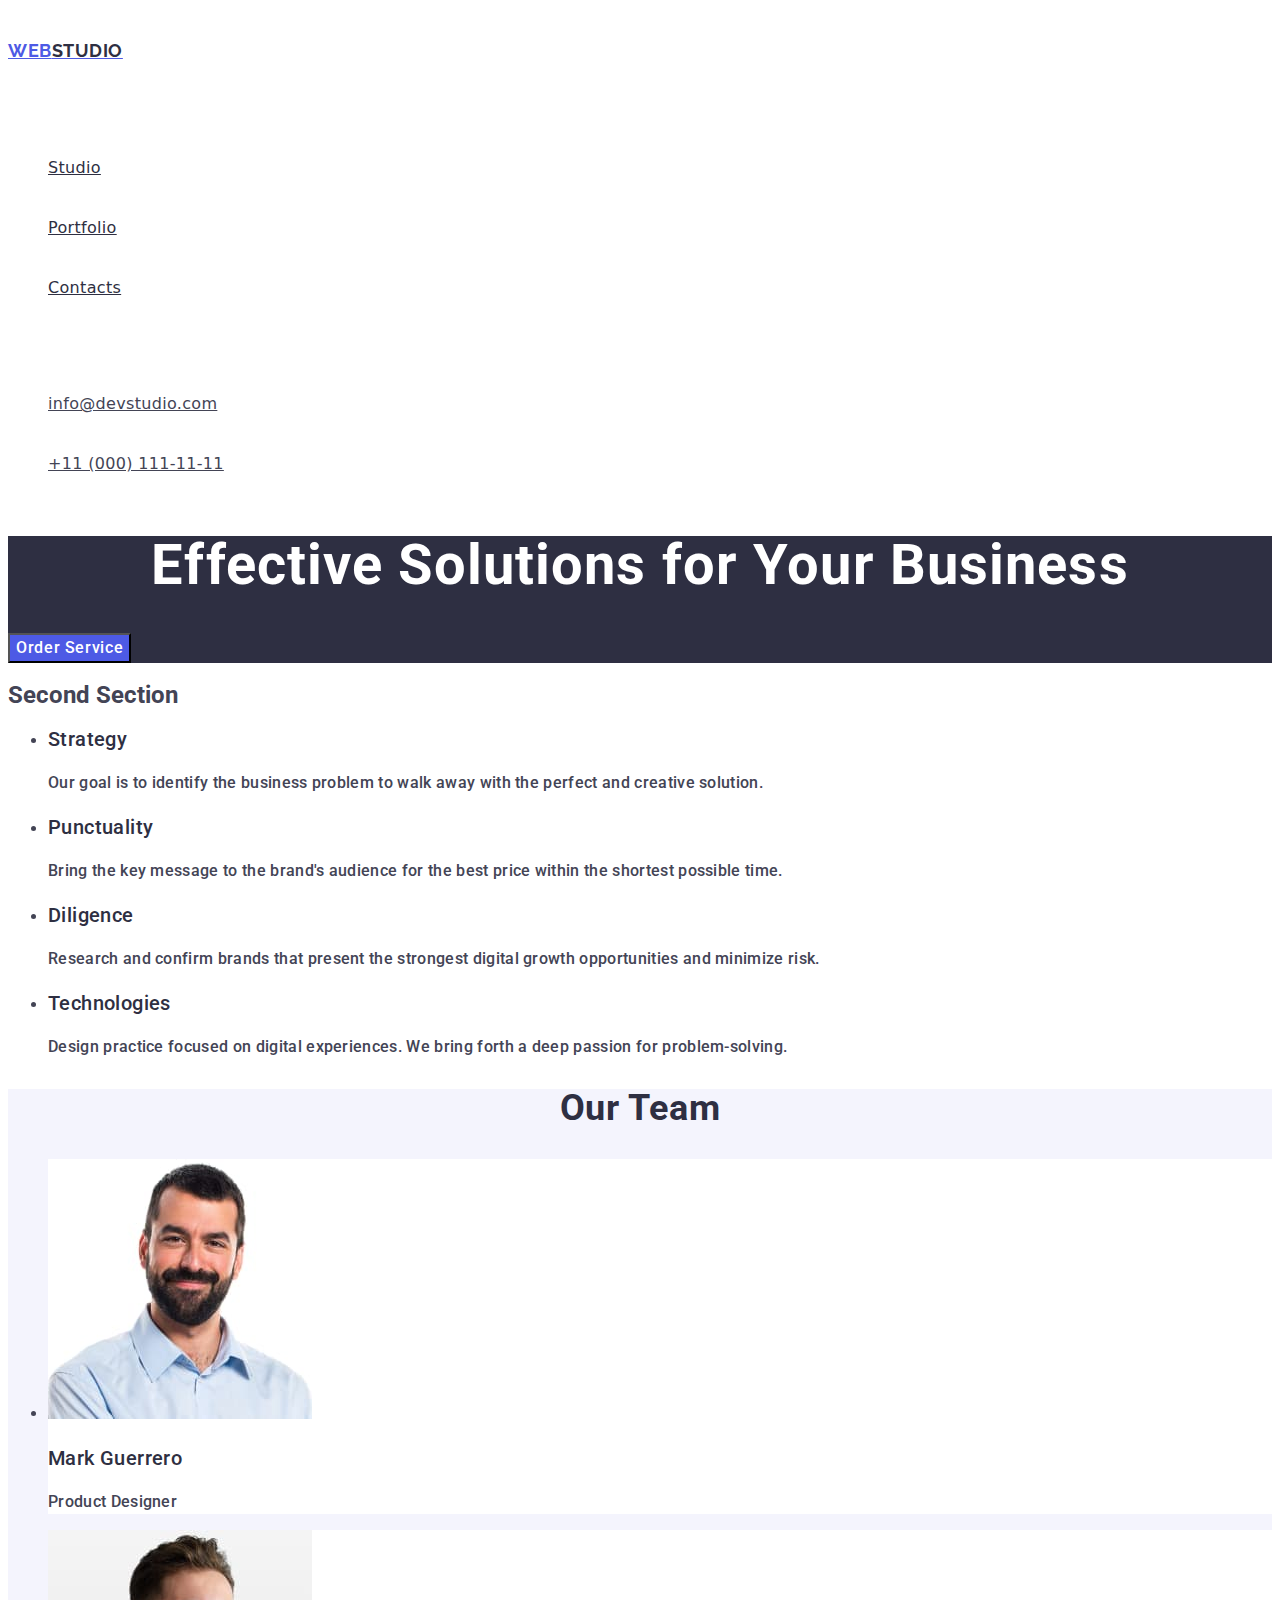
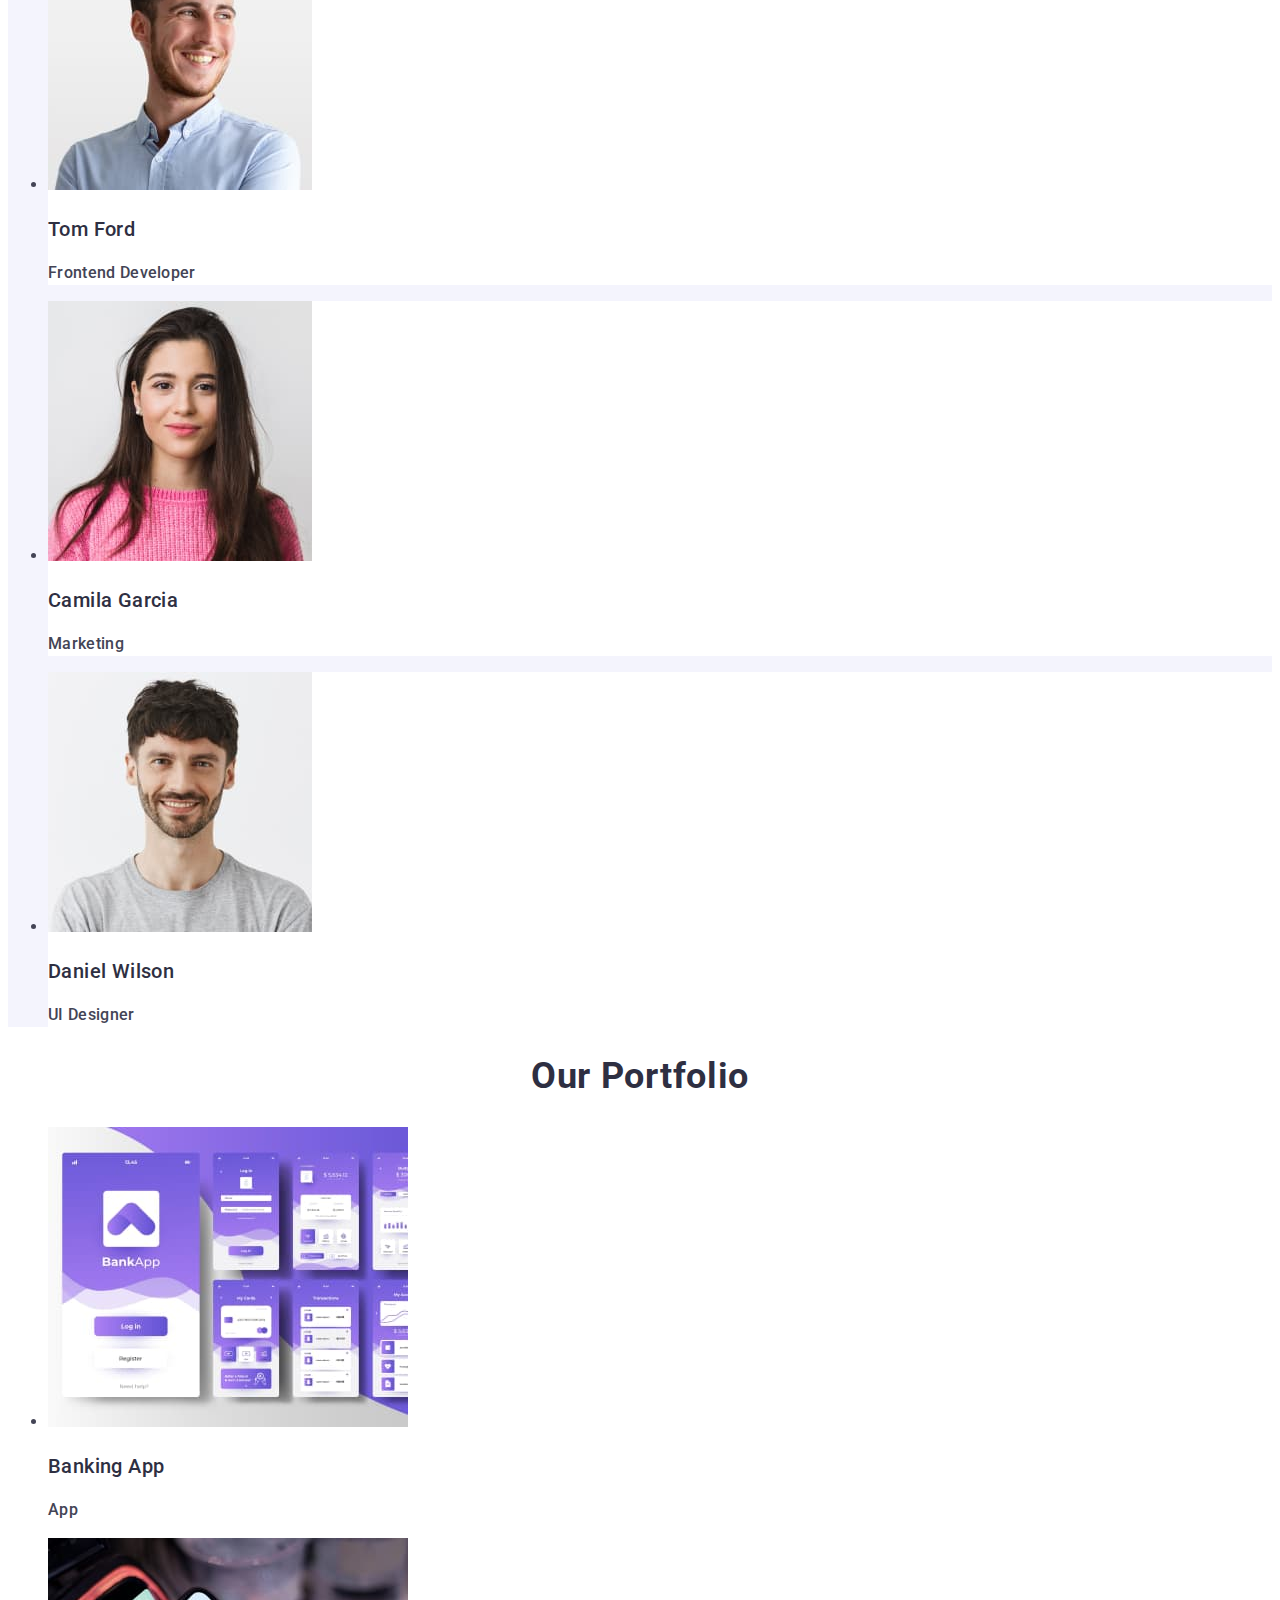
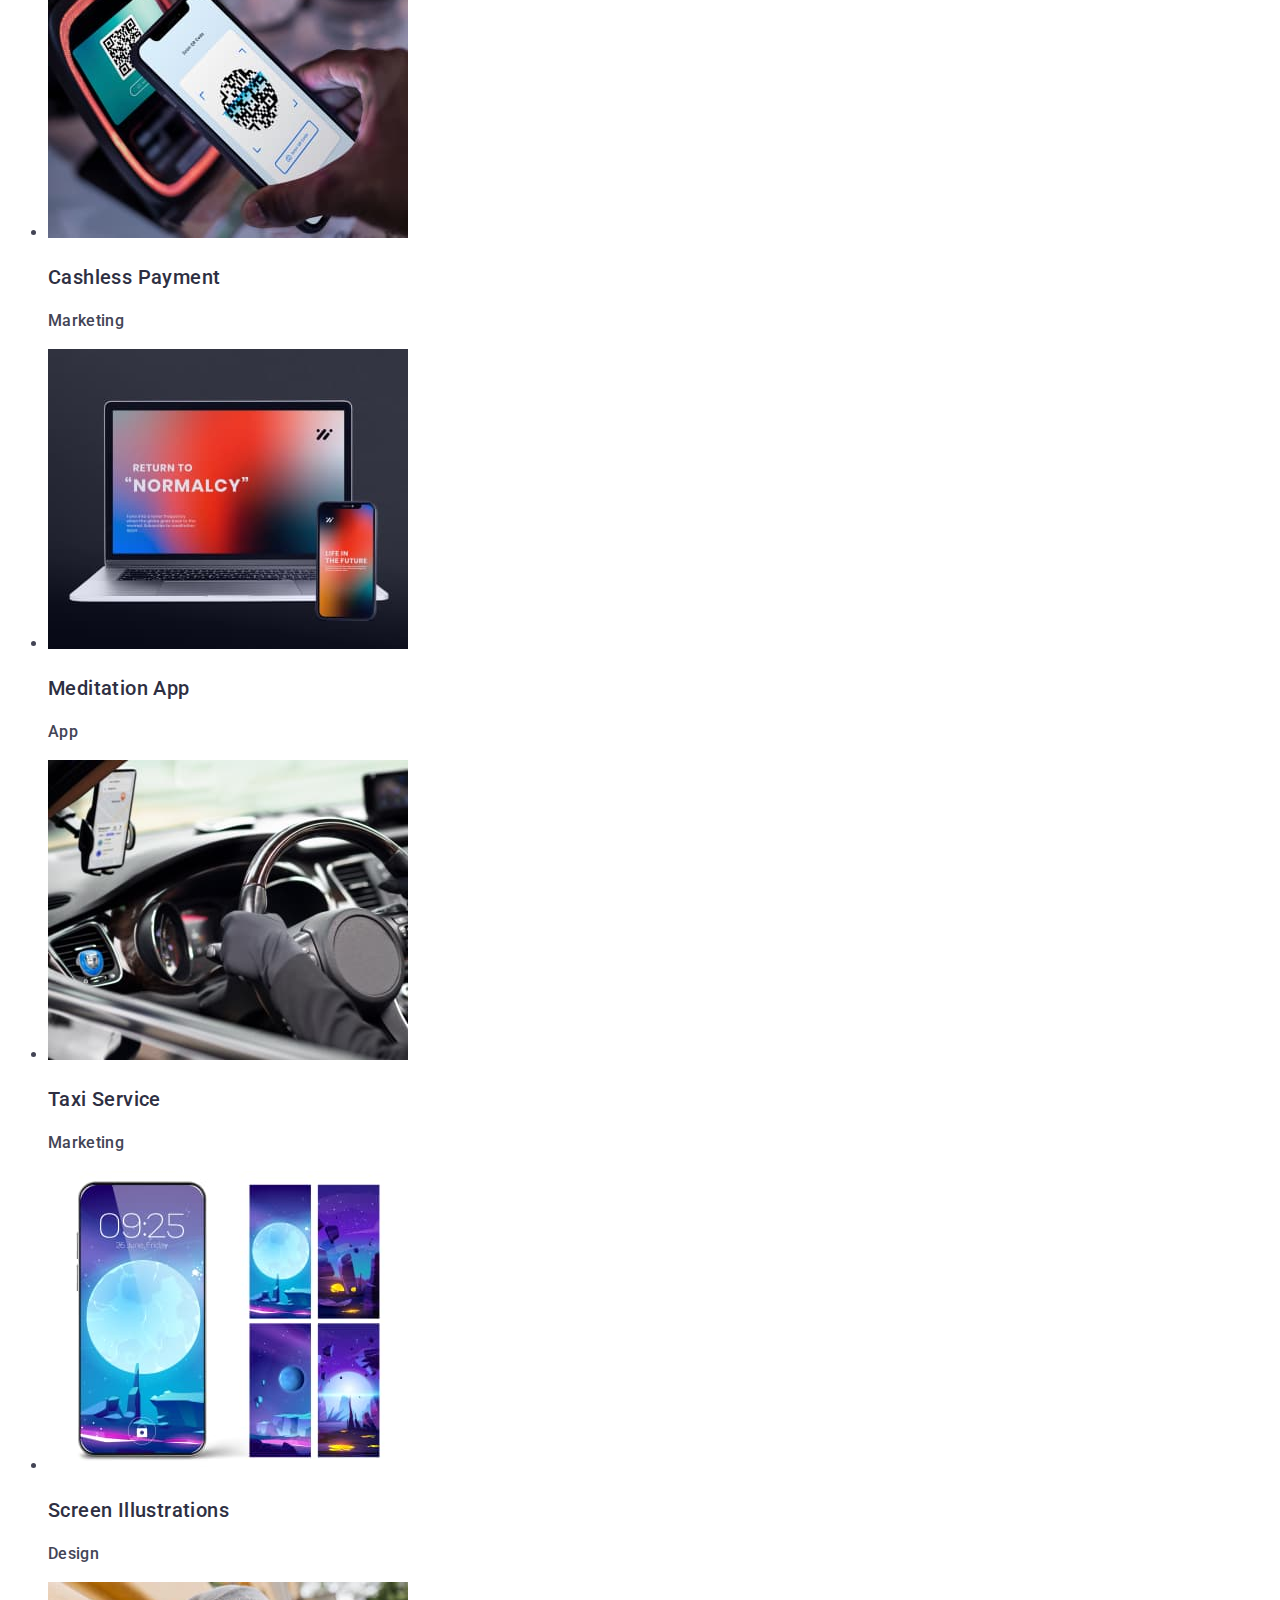
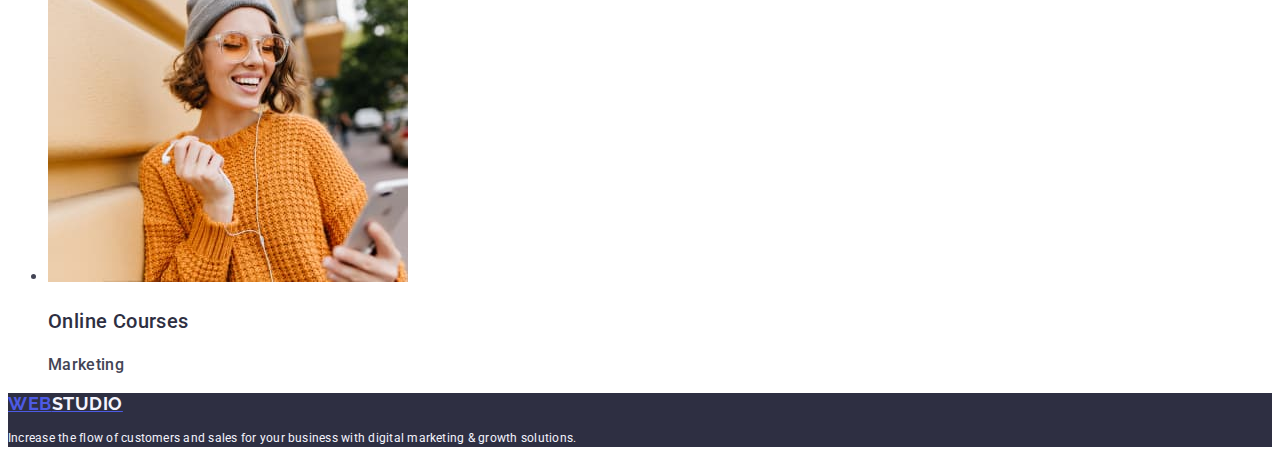
==== commit ce6d848b: "upp" ====
--- a/index.html
+++ b/index.html
@@ -14,17 +14,17 @@
         <!--tutaj jest nav do -->
         <nav class="nav"> 
             <a class="logo" href="./index.html">Web<span class="logo-dark">Studio</span></a>
-            <ul class="list"> 
-                <li><a class="link" href="./index.html">Studio</a></li>
-                <li><a class="link" href="">Portfolio</a></li>
-                <li><a class="link" href="">Contacts</a></li>
+            <ul> 
+                <li class="ul-list"><a class="link" href="./index.html">Studio</a></li>
+                <li class="ul-list"><a class="link" href="">Portfolio</a></li>
+                <li class="ul-list"><a class="link" href="">Contacts</a></li>
             </ul> 
         </nav>
             <!--teraz dane kontaktowe-->
             <address class="address"> 
-                <ul class="ul-list">
-                    <li><a class="addressfirst" href="mailto:info@devstudio.com">info@devstudio.com</a></li>
-                    <li><a class="addressfirst" href="tel:+110001111111">+11 (000) 111-11-11</a></li>
+                <ul>
+                    <li class="ul-list"><a class="addressfirst" href="mailto:info@devstudio.com">info@devstudio.com</a></liclass>
+                    <li class="ul-list"><a class="addressfirst" href="tel:+110001111111">+11 (000) 111-11-11</a></li>
                 </ul>
             </address>
     </header>
@@ -161,7 +161,7 @@
         </section>
     </main>
     <footer class="footer">
-        <a class="logo" href="./index.html">Web<span class="logo-dark">Studio</span></a>
+        <a class="logo" href="./index.html">Web<span class="logo-footer">Studio</span></a>
         <p class="textfooter">
             Increase the flow of customers and sales for your business with digital marketing & growth solutions.
         </p>
--- a/css/style.css
+++ b/css/style.css
@@ -23,9 +23,13 @@
     letter-spacing: 4%;
     text-decoration: underline;
 }
-.ul-list {
+.address li {
+    text-decoration: none;
     list-style-type: none;
+}
+.nav li {
     text-decoration: none;
+    list-style-type: none;
 }
 .link {
     color: #2e2f42;
@@ -34,16 +38,16 @@
     line-height: 1.5;
     letter-spacing: 0.02em;
 }
- .nav>.link:hover, 
- .nav>.link:focus {
+ .nav .link:hover, 
+ .nav .link:focus {
     color: #404bbf;
 }
-.address>.addressfirst:hover, 
-.address>.addressfirst:focus {
+.address .addressfirst:hover, 
+.address .addressfirst:focus {
 color: #404bbf;
 }
-.section-first>.button:hover, 
-.section-first>.button:focus {
+.section-first .button:hover, 
+.section-first .button:focus {
     background-color: #404BBF;
 }
 .address {
@@ -137,6 +141,9 @@
     color: #F4F4FD;
     text-align: left;
 }
+.logo-footer {
+    color: #F4F4FD;
+}
 .portfolio {
     font-weight: 500;
     font-size: 20px;
